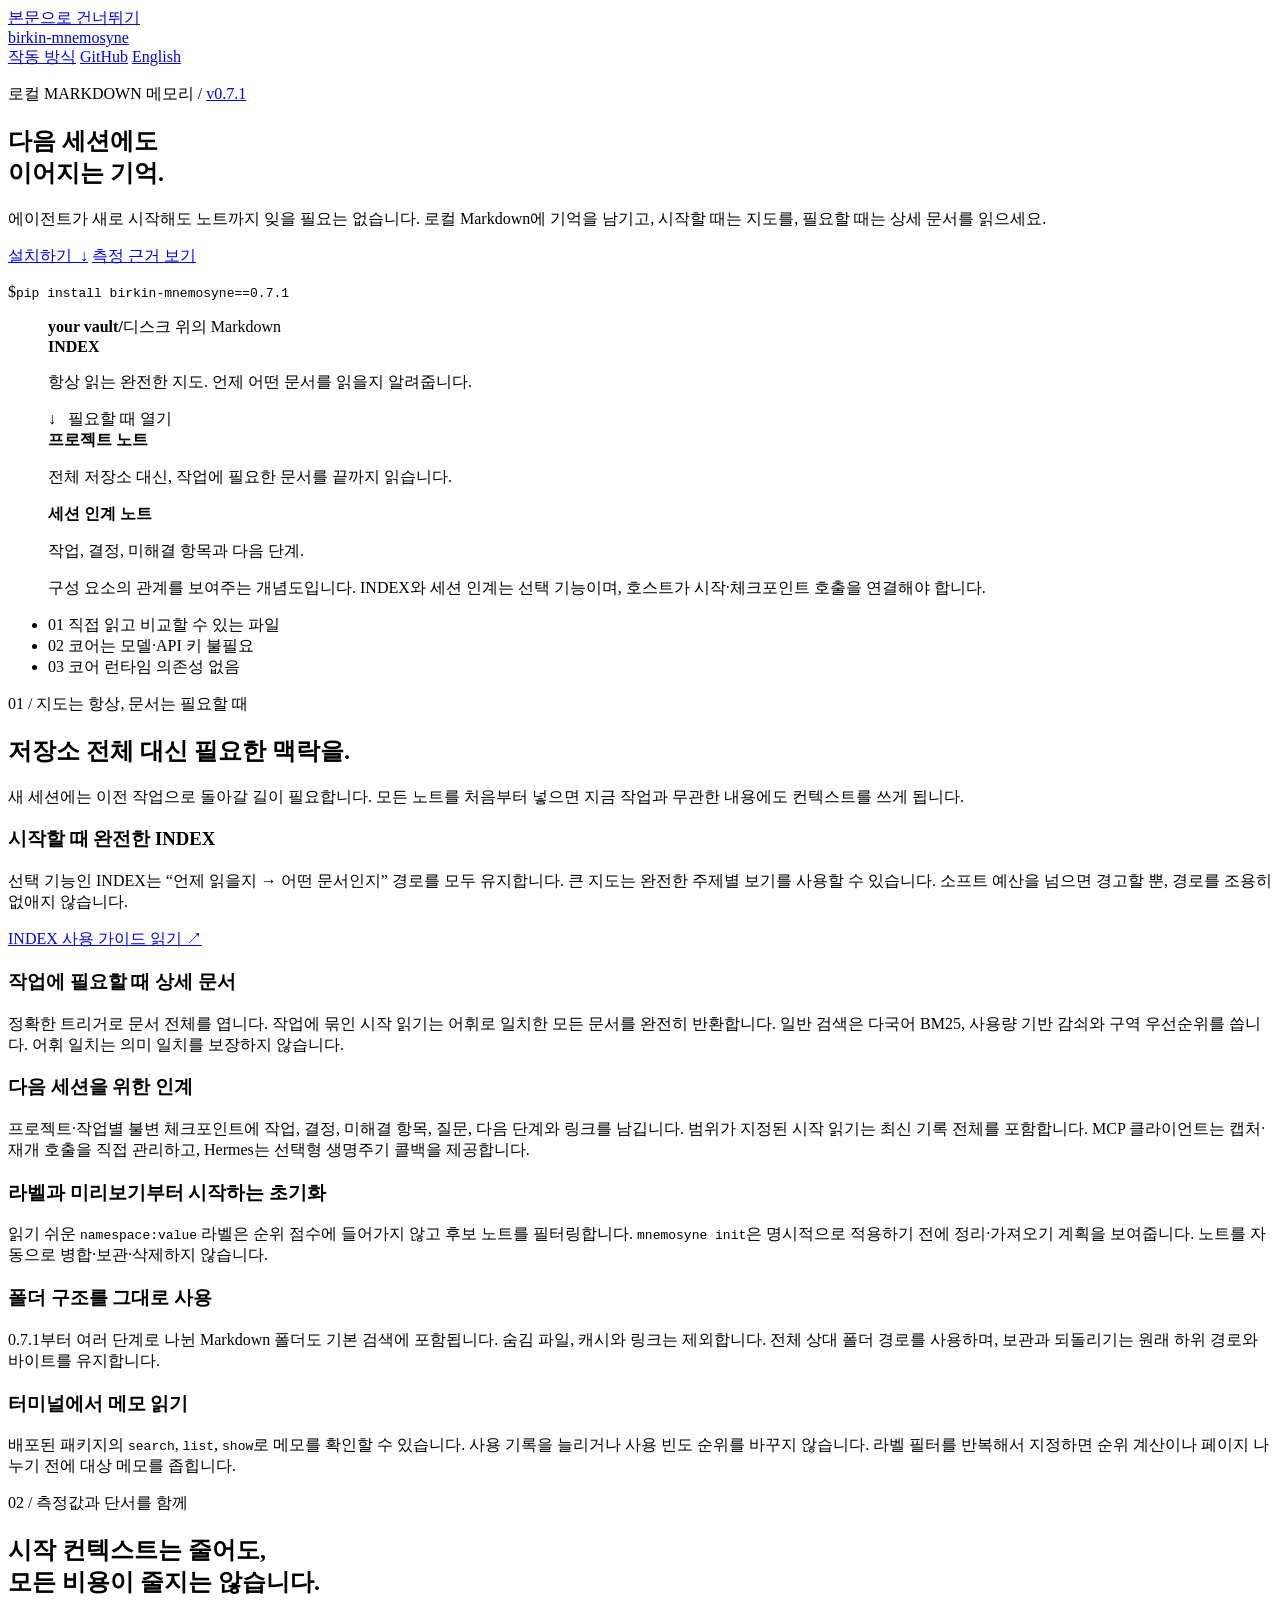
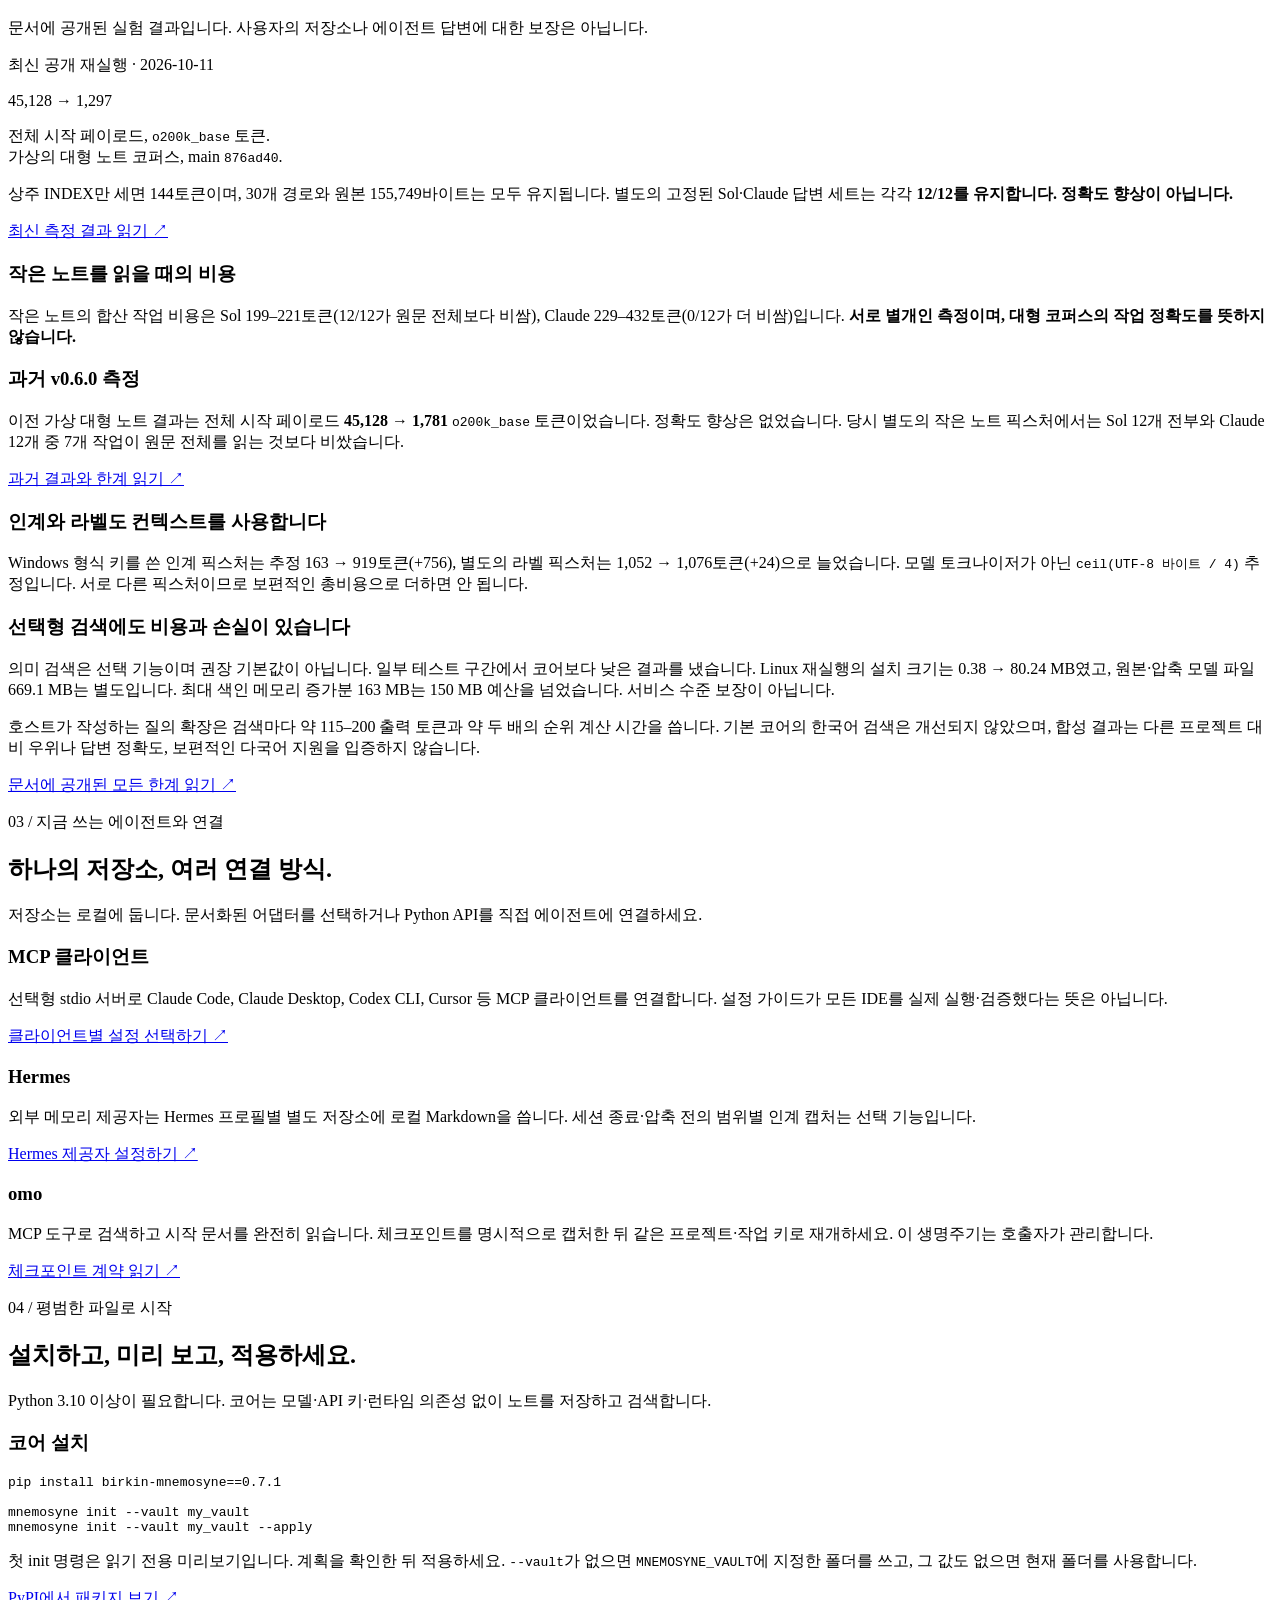
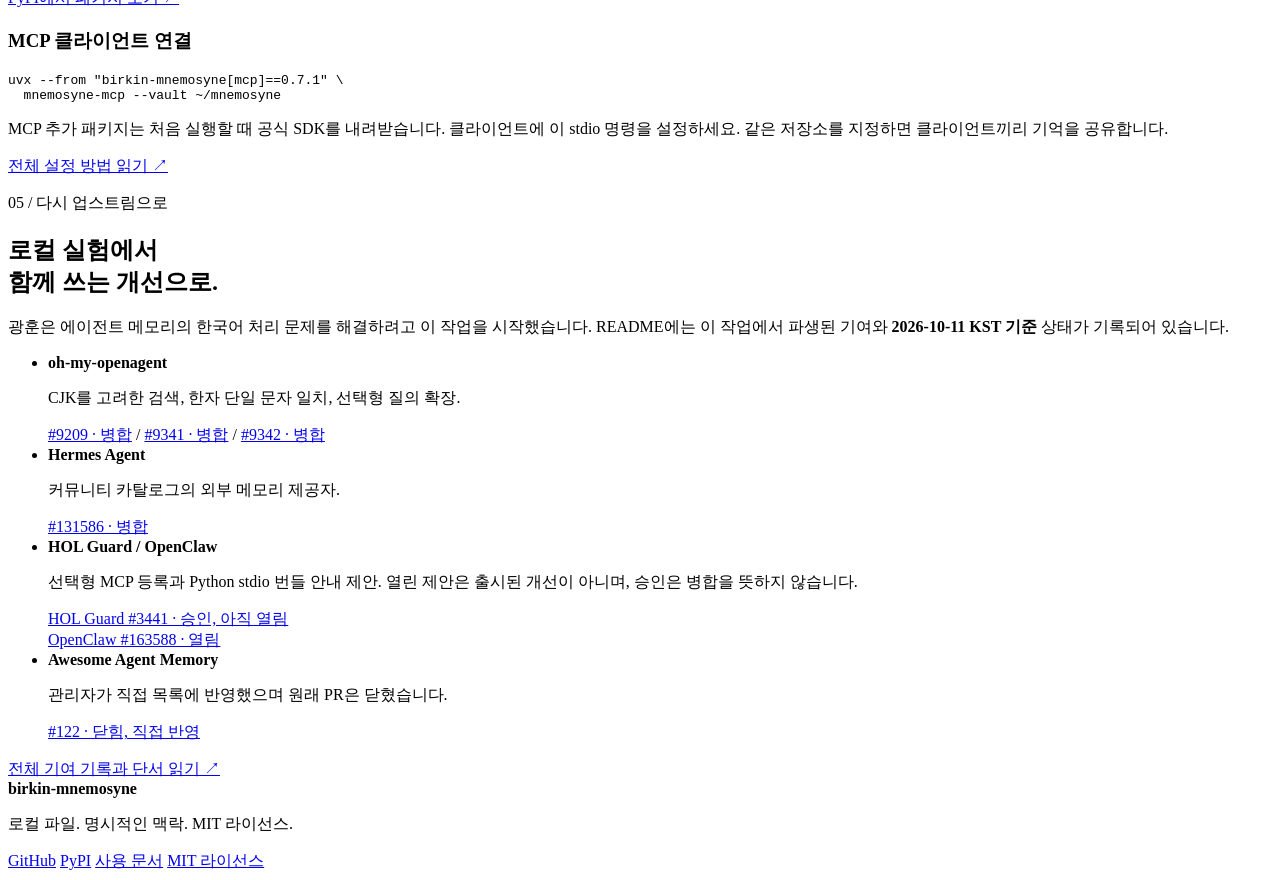
==== site/ko/index.html @ e01a9c55 "chore: release 0.7.1" ====
<!doctype html>
<html lang="ko">
<head>
  <meta charset="utf-8">
  <meta name="viewport" content="width=device-width, initial-scale=1">
  <meta name="description" content="AI 에이전트를 위한 로컬 Markdown 메모리. 시작할 때는 완전한 INDEX를 읽고, 필요할 때 상세 문서를 열어 세션 사이의 작업을 이어갑니다. 코어는 API 키가 필요 없습니다.">
  <meta name="color-scheme" content="light dark">
  <meta property="og:type" content="website">
  <meta property="og:title" content="birkin-mnemosyne — 다음 세션에도 이어지는 기억">
  <meta property="og:description" content="로컬 Markdown, 항상 읽는 INDEX, 필요할 때 여는 상세 문서. 측정 결과와 한계를 함께 확인하세요.">
  <meta property="og:url" content="https://birkin-mnemosyne.vercel.app/ko/">
  <meta property="og:locale" content="ko_KR">
  <meta property="og:locale:alternate" content="en_US">
  <meta name="twitter:card" content="summary">
  <link rel="canonical" href="https://birkin-mnemosyne.vercel.app/ko/">
  <link rel="alternate" hreflang="en" href="https://birkin-mnemosyne.vercel.app/">
  <link rel="alternate" hreflang="ko" href="https://birkin-mnemosyne.vercel.app/ko/">
  <link rel="alternate" hreflang="x-default" href="https://birkin-mnemosyne.vercel.app/">
  <link rel="icon" href="data:,">
  <link rel="stylesheet" href="/styles.css">
  <title>birkin-mnemosyne — AI 에이전트를 위한 로컬 Markdown 메모리</title>
</head>
<body>
  <a class="skip-link" href="#main">본문으로 건너뛰기</a>
  <header class="site-header">
    <nav class="container nav" aria-label="주요 메뉴">
      <a class="wordmark" href="/ko/" aria-label="birkin-mnemosyne 홈">birkin-mnemosyne</a>
      <div class="nav-links">
        <a href="#how-it-works">작동 방식</a>
        <a href="https://github.com/ashmoonori-afk/birkin-mnemosyne">GitHub</a>
        <a href="/" lang="en" hreflang="en" aria-label="Read in English">English</a>
      </div>
    </nav>
  </header>
  <main id="main">
    <section class="container hero" aria-labelledby="hero-title">
      <div>
        <p class="eyebrow">로컬 MARKDOWN 메모리 / <a href="https://github.com/ashmoonori-afk/birkin-mnemosyne/releases">v0.7.1</a></p>
        <h1 id="hero-title">다음 세션에도<br>이어지는 기억.</h1>
        <p class="lead">에이전트가 새로 시작해도 노트까지 잊을 필요는 없습니다. 로컬 Markdown에 기억을 남기고, 시작할 때는 지도를, 필요할 때는 상세 문서를 읽으세요.</p>
        <div class="actions">
          <a class="button" href="#install">설치하기 <span aria-hidden="true">&nbsp;↓</span></a>
          <a class="button secondary" href="#measurements">측정 근거 보기</a>
        </div>
        <p class="hero-install"><span aria-hidden="true">$</span><code>pip install birkin-mnemosyne==0.7.1</code></p>
      </div>
      <figure class="ledger">
        <div class="ledger-top"><strong class="mono">your vault/</strong><span class="small">디스크 위의 Markdown</span></div>
        <div class="ledger-item resident">
          <strong class="mono">INDEX</strong>
          <p>항상 읽는 완전한 지도. 언제 어떤 문서를 읽을지 알려줍니다.</p>
        </div>
        <div class="ledger-connector" aria-hidden="true">↓ &nbsp; 필요할 때 열기</div>
        <div class="ledger-item detail">
          <strong>프로젝트 노트</strong>
          <p>전체 저장소 대신, 작업에 필요한 문서를 끝까지 읽습니다.</p>
        </div>
        <div class="ledger-item detail">
          <strong>세션 인계 노트</strong>
          <p>작업, 결정, 미해결 항목과 다음 단계.</p>
        </div>
        <figcaption>구성 요소의 관계를 보여주는 개념도입니다. INDEX와 세션 인계는 선택 기능이며, 호스트가 시작·체크포인트 호출을 연결해야 합니다.</figcaption>
      </figure>
    </section>
    <div class="principles">
      <ul class="container principle-list">
        <li><span>01</span> 직접 읽고 비교할 수 있는 파일</li>
        <li><span>02</span> 코어는 모델·API 키 불필요</li>
        <li><span>03</span> 코어 런타임 의존성 없음</li>
      </ul>
    </div>

    <section class="container section" id="how-it-works">
      <div class="section-heading">
        <p class="eyebrow">01 / 지도는 항상, 문서는 필요할 때</p>
        <h2>저장소 전체 대신 필요한 맥락을.</h2>
        <p>새 세션에는 이전 작업으로 돌아갈 길이 필요합니다. 모든 노트를 처음부터 넣으면 지금 작업과 무관한 내용에도 컨텍스트를 쓰게 됩니다.</p>
      </div>
      <div class="workflow">
        <article class="feature">
          <h3>시작할 때 완전한 INDEX</h3>
          <p>선택 기능인 INDEX는 “언제 읽을지 → 어떤 문서인지” 경로를 모두 유지합니다. 큰 지도는 완전한 주제별 보기를 사용할 수 있습니다. 소프트 예산을 넘으면 경고할 뿐, 경로를 조용히 없애지 않습니다.</p>
          <a class="text-link" href="https://github.com/ashmoonori-afk/birkin-mnemosyne/blob/main/docs/memory-index-guide.md">INDEX 사용 가이드 읽기 ↗</a>
        </article>
        <article class="feature">
          <h3>작업에 필요할 때 상세 문서</h3>
          <p>정확한 트리거로 문서 전체를 엽니다. 작업에 묶인 시작 읽기는 어휘로 일치한 모든 문서를 완전히 반환합니다. 일반 검색은 다국어 BM25, 사용량 기반 감쇠와 구역 우선순위를 씁니다. 어휘 일치는 의미 일치를 보장하지 않습니다.</p>
        </article>
        <article class="feature">
          <h3>다음 세션을 위한 인계</h3>
          <p>프로젝트·작업별 불변 체크포인트에 작업, 결정, 미해결 항목, 질문, 다음 단계와 링크를 남깁니다. 범위가 지정된 시작 읽기는 최신 기록 전체를 포함합니다. MCP 클라이언트는 캡처·재개 호출을 직접 관리하고, Hermes는 선택형 생명주기 콜백을 제공합니다.</p>
        </article>
        <article class="feature">
          <h3>라벨과 미리보기부터 시작하는 초기화</h3>
          <p>읽기 쉬운 <code>namespace:value</code> 라벨은 순위 점수에 들어가지 않고 후보 노트를 필터링합니다. <code>mnemosyne init</code>은 명시적으로 적용하기 전에 정리·가져오기 계획을 보여줍니다. 노트를 자동으로 병합·보관·삭제하지 않습니다.</p>
        </article>
        <article class="feature">
          <h3>폴더 구조를 그대로 사용</h3>
          <p>0.7.1부터 여러 단계로 나뉜 Markdown 폴더도 기본 검색에 포함됩니다. 숨김 파일, 캐시와 링크는 제외합니다. 전체 상대 폴더 경로를 사용하며, 보관과 되돌리기는 원래 하위 경로와 바이트를 유지합니다.</p>
        </article>
        <article class="feature">
          <h3>터미널에서 메모 읽기</h3>
          <p>배포된 패키지의 <code>search</code>, <code>list</code>, <code>show</code>로 메모를 확인할 수 있습니다. 사용 기록을 늘리거나 사용 빈도 순위를 바꾸지 않습니다. 라벨 필터를 반복해서 지정하면 순위 계산이나 페이지 나누기 전에 대상 메모를 좁힙니다.</p>
        </article>
      </div>
    </section>

    <section class="band" id="measurements">
      <div class="container section">
        <div class="section-heading">
          <p class="eyebrow">02 / 측정값과 단서를 함께</p>
          <h2>시작 컨텍스트는 줄어도,<br>모든 비용이 줄지는 않습니다.</h2>
          <p>문서에 공개된 실험 결과입니다. 사용자의 저장소나 에이전트 답변에 대한 보장은 아닙니다.</p>
        </div>
        <div class="measure">
          <div>
            <p class="eyebrow">최신 공개 재실행 · 2026-10-11</p>
            <p class="numbers"><span class="before">45,128</span> → 1,297</p>
            <p class="measure-caption">전체 시작 페이로드, <code>o200k_base</code> 토큰.<br>가상의 대형 노트 코퍼스, main <code>876ad40</code>.</p>
            <p class="caveat">상주 INDEX만 세면 144토큰이며, 30개 경로와 원본 155,749바이트는 모두 유지됩니다. 별도의 고정된 Sol·Claude 답변 세트는 각각 <strong>12/12를 유지합니다. 정확도 향상이 아닙니다.</strong></p>
            <a class="text-link" href="https://github.com/ashmoonori-afk/birkin-mnemosyne/blob/main/docs/memory-index-results.md#latest-public-main-replay-2026-10-11">최신 측정 결과 읽기 ↗</a>
          </div>
          <div>
            <h3>작은 노트를 읽을 때의 비용</h3>
            <p class="measure-caption">작은 노트의 합산 작업 비용은 Sol <span class="nowrap">199–221토큰</span>(12/12가 원문 전체보다 비쌈), Claude <span class="nowrap">229–432토큰</span>(0/12가 더 비쌈)입니다. <strong>서로 별개인 측정이며, 대형 코퍼스의 작업 정확도를 뜻하지 않습니다.</strong></p>
            <div class="measure-note">
              <h3>과거 v0.6.0 측정</h3>
              <p>이전 가상 대형 노트 결과는 전체 시작 페이로드 <strong>45,128 → 1,781</strong> <code>o200k_base</code> 토큰이었습니다. 정확도 향상은 없었습니다. 당시 별도의 작은 노트 픽스처에서는 Sol 12개 전부와 Claude 12개 중 7개 작업이 원문 전체를 읽는 것보다 비쌌습니다.</p>
              <a class="text-link" href="https://github.com/ashmoonori-afk/birkin-mnemosyne/blob/main/docs/memory-index-results.md#historical-original-splitindex-measurement-v060">과거 결과와 한계 읽기 ↗</a>
            </div>
          </div>
        </div>
        <div class="costs">
          <article>
            <h3>인계와 라벨도 컨텍스트를 사용합니다</h3>
            <p>Windows 형식 키를 쓴 인계 픽스처는 추정 163 → 919토큰(+756), 별도의 라벨 픽스처는 1,052 → 1,076토큰(+24)으로 늘었습니다. 모델 토크나이저가 아닌 <code>ceil(UTF-8 바이트 / 4)</code> 추정입니다. 서로 다른 픽스처이므로 보편적인 총비용으로 더하면 안 됩니다.</p>
          </article>
          <article>
            <h3>선택형 검색에도 비용과 손실이 있습니다</h3>
            <p>의미 검색은 선택 기능이며 권장 기본값이 아닙니다. 일부 테스트 구간에서 코어보다 낮은 결과를 냈습니다. Linux 재실행의 설치 크기는 <span class="nowrap">0.38 → 80.24 MB</span>였고, 원본·압축 모델 파일 <span class="nowrap">669.1 MB</span>는 별도입니다. 최대 색인 메모리 증가분 <span class="nowrap">163 MB</span>는 <span class="nowrap">150 MB</span> 예산을 넘었습니다. 서비스 수준 보장이 아닙니다.</p>
          </article>
        </div>
        <p class="measure-note muted">호스트가 작성하는 질의 확장은 검색마다 약 115–200 출력 토큰과 약 두 배의 순위 계산 시간을 씁니다. 기본 코어의 한국어 검색은 개선되지 않았으며, 합성 결과는 다른 프로젝트 대비 우위나 답변 정확도, 보편적인 다국어 지원을 입증하지 않습니다.</p>
        <a class="text-link" href="https://github.com/ashmoonori-afk/birkin-mnemosyne/blob/main/README.ko.md">문서에 공개된 모든 한계 읽기 ↗</a>
      </div>
    </section>

    <section class="container section" id="integrations">
      <div class="section-heading">
        <p class="eyebrow">03 / 지금 쓰는 에이전트와 연결</p>
        <h2>하나의 저장소, 여러 연결 방식.</h2>
        <p>저장소는 로컬에 둡니다. 문서화된 어댑터를 선택하거나 Python API를 직접 에이전트에 연결하세요.</p>
      </div>
      <div class="integrations">
        <article class="reference">
          <h3>MCP 클라이언트</h3>
          <p>선택형 stdio 서버로 Claude Code, Claude Desktop, Codex CLI, Cursor 등 MCP 클라이언트를 연결합니다. 설정 가이드가 모든 IDE를 실제 실행·검증했다는 뜻은 아닙니다.</p>
          <a class="text-link" href="https://github.com/ashmoonori-afk/birkin-mnemosyne/blob/main/docs/ide-compatibility.md">클라이언트별 설정 선택하기 ↗</a>
        </article>
        <article class="reference">
          <h3>Hermes</h3>
          <p>외부 메모리 제공자는 Hermes 프로필별 별도 저장소에 로컬 Markdown을 씁니다. 세션 종료·압축 전의 범위별 인계 캡처는 선택 기능입니다.</p>
          <a class="text-link" href="https://github.com/ashmoonori-afk/birkin-mnemosyne/blob/main/integrations/hermes/README.md">Hermes 제공자 설정하기 ↗</a>
        </article>
        <article class="reference">
          <h3>omo</h3>
          <p>MCP 도구로 검색하고 시작 문서를 완전히 읽습니다. 체크포인트를 명시적으로 캡처한 뒤 같은 프로젝트·작업 키로 재개하세요. 이 생명주기는 호출자가 관리합니다.</p>
          <a class="text-link" href="https://github.com/ashmoonori-afk/birkin-mnemosyne/blob/main/README.md#scoped-session-handoffs-070">체크포인트 계약 읽기 ↗</a>
        </article>
      </div>
    </section>

    <section class="container section" id="install">
      <div class="section-heading">
        <p class="eyebrow">04 / 평범한 파일로 시작</p>
        <h2>설치하고, 미리 보고, 적용하세요.</h2>
        <p>Python 3.10 이상이 필요합니다. 코어는 모델·API 키·런타임 의존성 없이 노트를 저장하고 검색합니다.</p>
      </div>
      <div class="install-grid">
        <article>
          <h3>코어 설치</h3>
          <pre><code>pip install <span class="code-token">birkin-mnemosyne==0.7.1</span>

mnemosyne init <span class="code-token">--vault</span> my_vault
mnemosyne init <span class="code-token">--vault</span> my_vault <span class="code-token">--apply</span></code></pre>
          <p>첫 init 명령은 읽기 전용 미리보기입니다. 계획을 확인한 뒤 적용하세요. <code>--vault</code>가 없으면 <code>MNEMOSYNE_VAULT</code>에 지정한 폴더를 쓰고, 그 값도 없으면 현재 폴더를 사용합니다.</p>
          <a class="text-link" href="https://pypi.org/project/birkin-mnemosyne/">PyPI에서 패키지 보기 ↗</a>
        </article>
        <article>
          <h3>MCP 클라이언트 연결</h3>
          <pre><code>uvx <span class="code-token">--from</span> <span class="code-token">"birkin-mnemosyne[mcp]==0.7.1"</span> \
  <span class="code-token">mnemosyne-mcp</span> <span class="code-token">--vault</span> ~/mnemosyne</code></pre>
          <p>MCP 추가 패키지는 처음 실행할 때 공식 SDK를 내려받습니다. 클라이언트에 이 stdio 명령을 설정하세요. 같은 저장소를 지정하면 클라이언트끼리 기억을 공유합니다.</p>
          <a class="text-link" href="https://github.com/ashmoonori-afk/birkin-mnemosyne/blob/main/README.md#mcp-server-claude-code-claude-desktop-codex-cli-cursor">전체 설정 방법 읽기 ↗</a>
        </article>
      </div>
    </section>

    <section class="container section" id="upstream">
      <div class="section-heading">
        <p class="eyebrow">05 / 다시 업스트림으로</p>
        <h2>로컬 실험에서<br>함께 쓰는 개선으로.</h2>
        <p>광훈은 에이전트 메모리의 한국어 처리 문제를 해결하려고 이 작업을 시작했습니다. README에는 이 작업에서 파생된 기여와 <strong>2026-10-11 KST 기준</strong> 상태가 기록되어 있습니다.</p>
      </div>
      <ul class="contributions">
        <li><strong>oh-my-openagent</strong><div><p>CJK를 고려한 검색, 한자 단일 문자 일치, 선택형 질의 확장.</p><a href="https://github.com/code-yeongyu/oh-my-openagent/pull/9209">#9209 · 병합</a> / <a href="https://github.com/code-yeongyu/oh-my-openagent/pull/9341">#9341 · 병합</a> / <a href="https://github.com/code-yeongyu/oh-my-openagent/pull/9342">#9342 · 병합</a></div></li>
        <li><strong>Hermes Agent</strong><div><p>커뮤니티 카탈로그의 외부 메모리 제공자.</p><a href="https://github.com/NousResearch/hermes-agent/pull/131586">#131586 · 병합</a></div></li>
        <li><strong>HOL Guard / OpenClaw</strong><div><p>선택형 MCP 등록과 Python stdio 번들 안내 제안. 열린 제안은 출시된 개선이 아니며, 승인은 병합을 뜻하지 않습니다.</p><a href="https://github.com/hashgraph-online/hol-guard/pull/3441">HOL Guard #3441 · 승인, 아직 열림</a><br><a href="https://github.com/openclaw/openclaw/pull/163588">OpenClaw #163588 · 열림</a></div></li>
        <li><strong>Awesome Agent Memory</strong><div><p>관리자가 직접 목록에 반영했으며 원래 PR은 닫혔습니다.</p><a href="https://github.com/TeleAI-UAGI/Awesome-Agent-Memory/pull/122">#122 · 닫힘, 직접 반영</a></div></li>
      </ul>
      <a class="text-link" href="https://github.com/ashmoonori-afk/birkin-mnemosyne/blob/main/README.md#upstream-contributions">전체 기여 기록과 단서 읽기 ↗</a>
    </section>
  </main>
  <footer class="footer">
    <div class="container footer-inner">
      <div><strong class="wordmark">birkin-mnemosyne</strong><p class="small muted">로컬 파일. 명시적인 맥락. MIT 라이선스.</p></div>
      <nav class="footer-links" aria-label="프로젝트 링크">
        <a href="https://github.com/ashmoonori-afk/birkin-mnemosyne">GitHub</a>
        <a href="https://pypi.org/project/birkin-mnemosyne/">PyPI</a>
        <a href="https://github.com/ashmoonori-afk/birkin-mnemosyne/blob/main/README.ko.md">사용 문서</a>
        <a href="https://github.com/ashmoonori-afk/birkin-mnemosyne/blob/main/LICENSE">MIT 라이선스</a>
      </nav>
    </div>
  </footer>
</body>
</html>
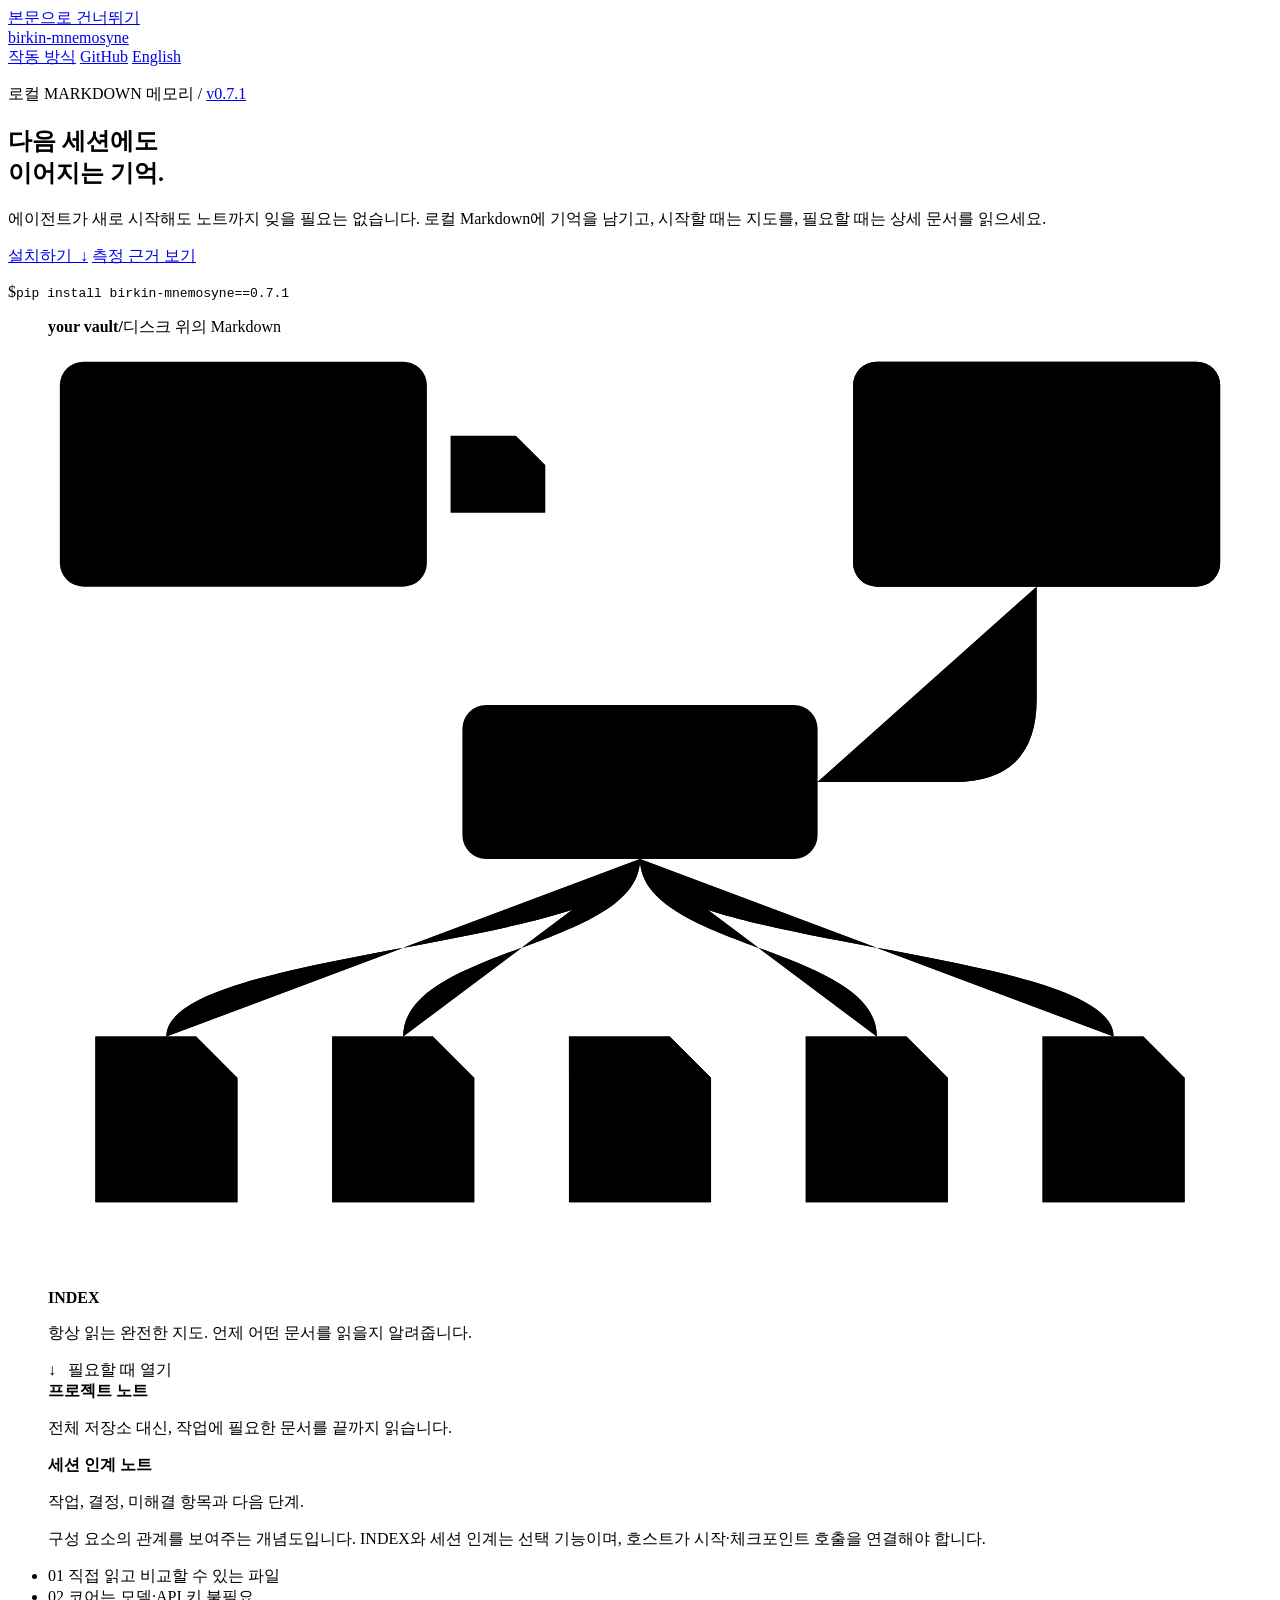
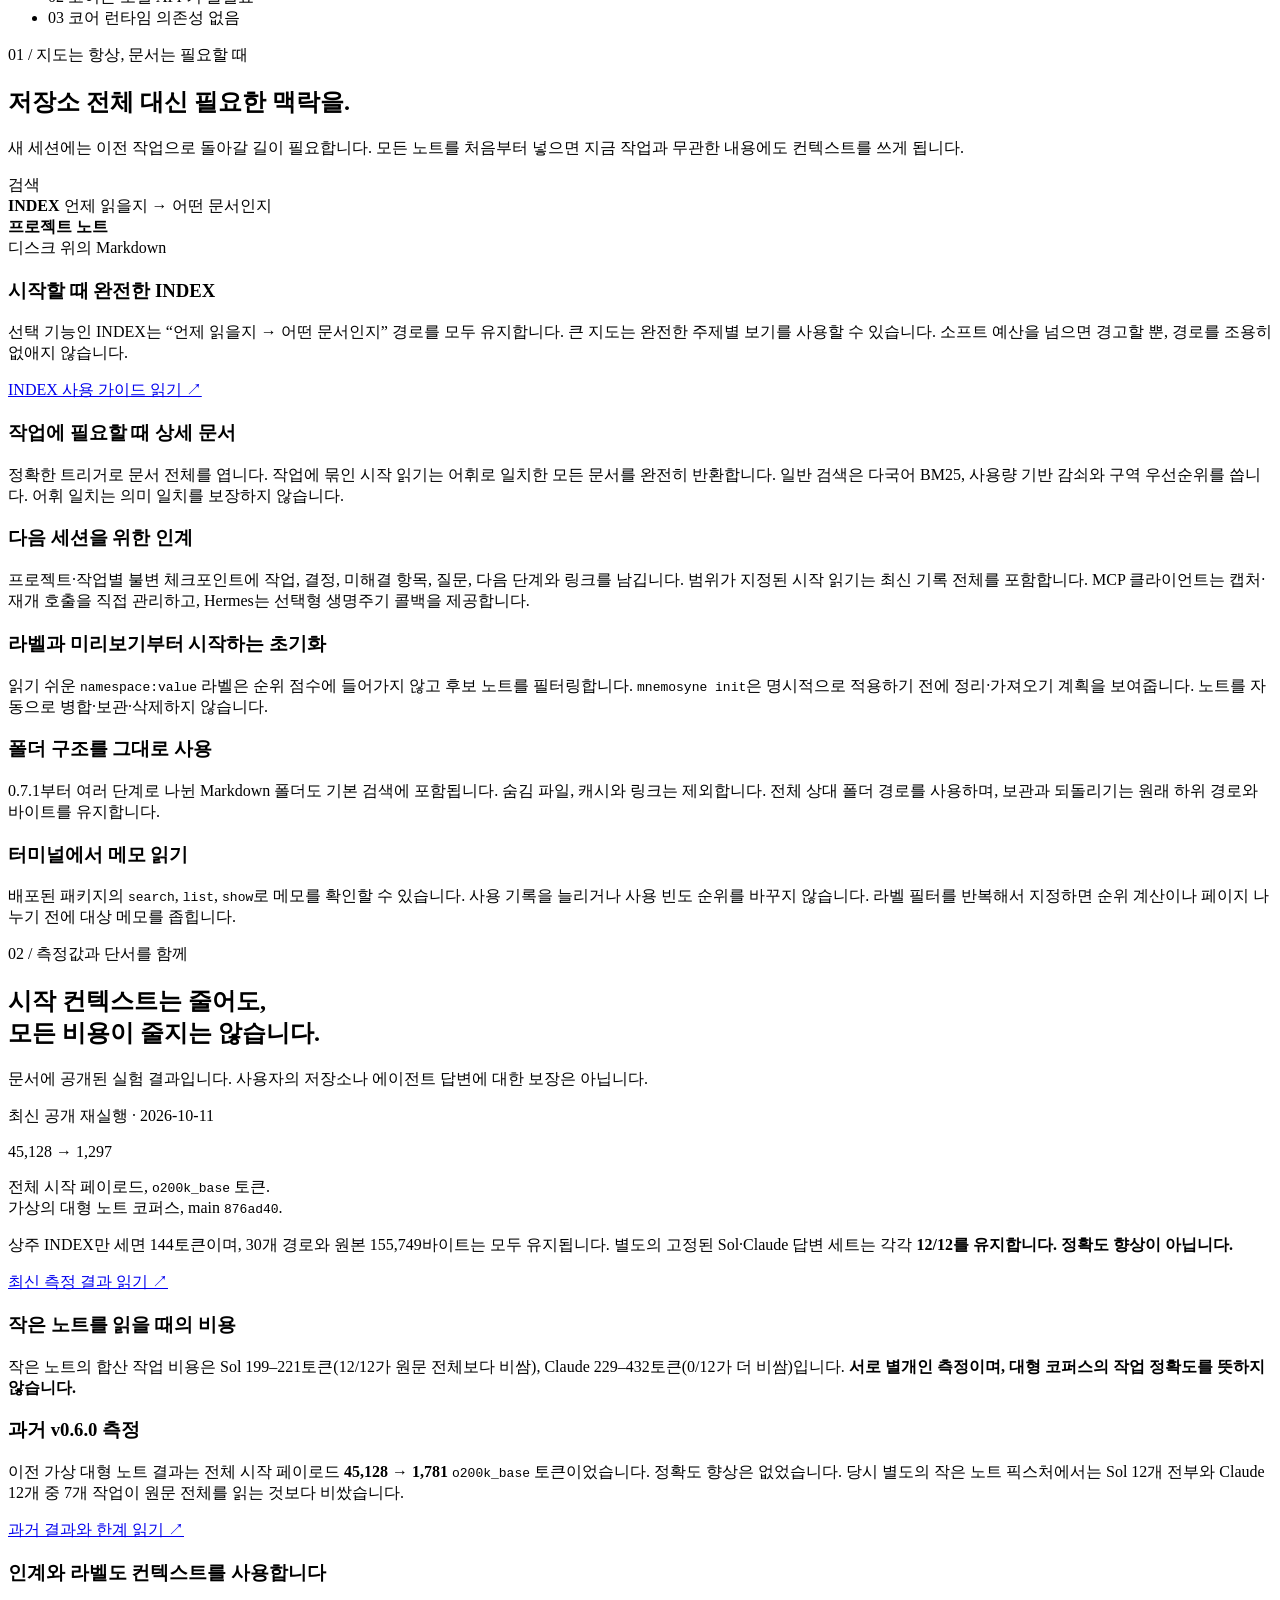
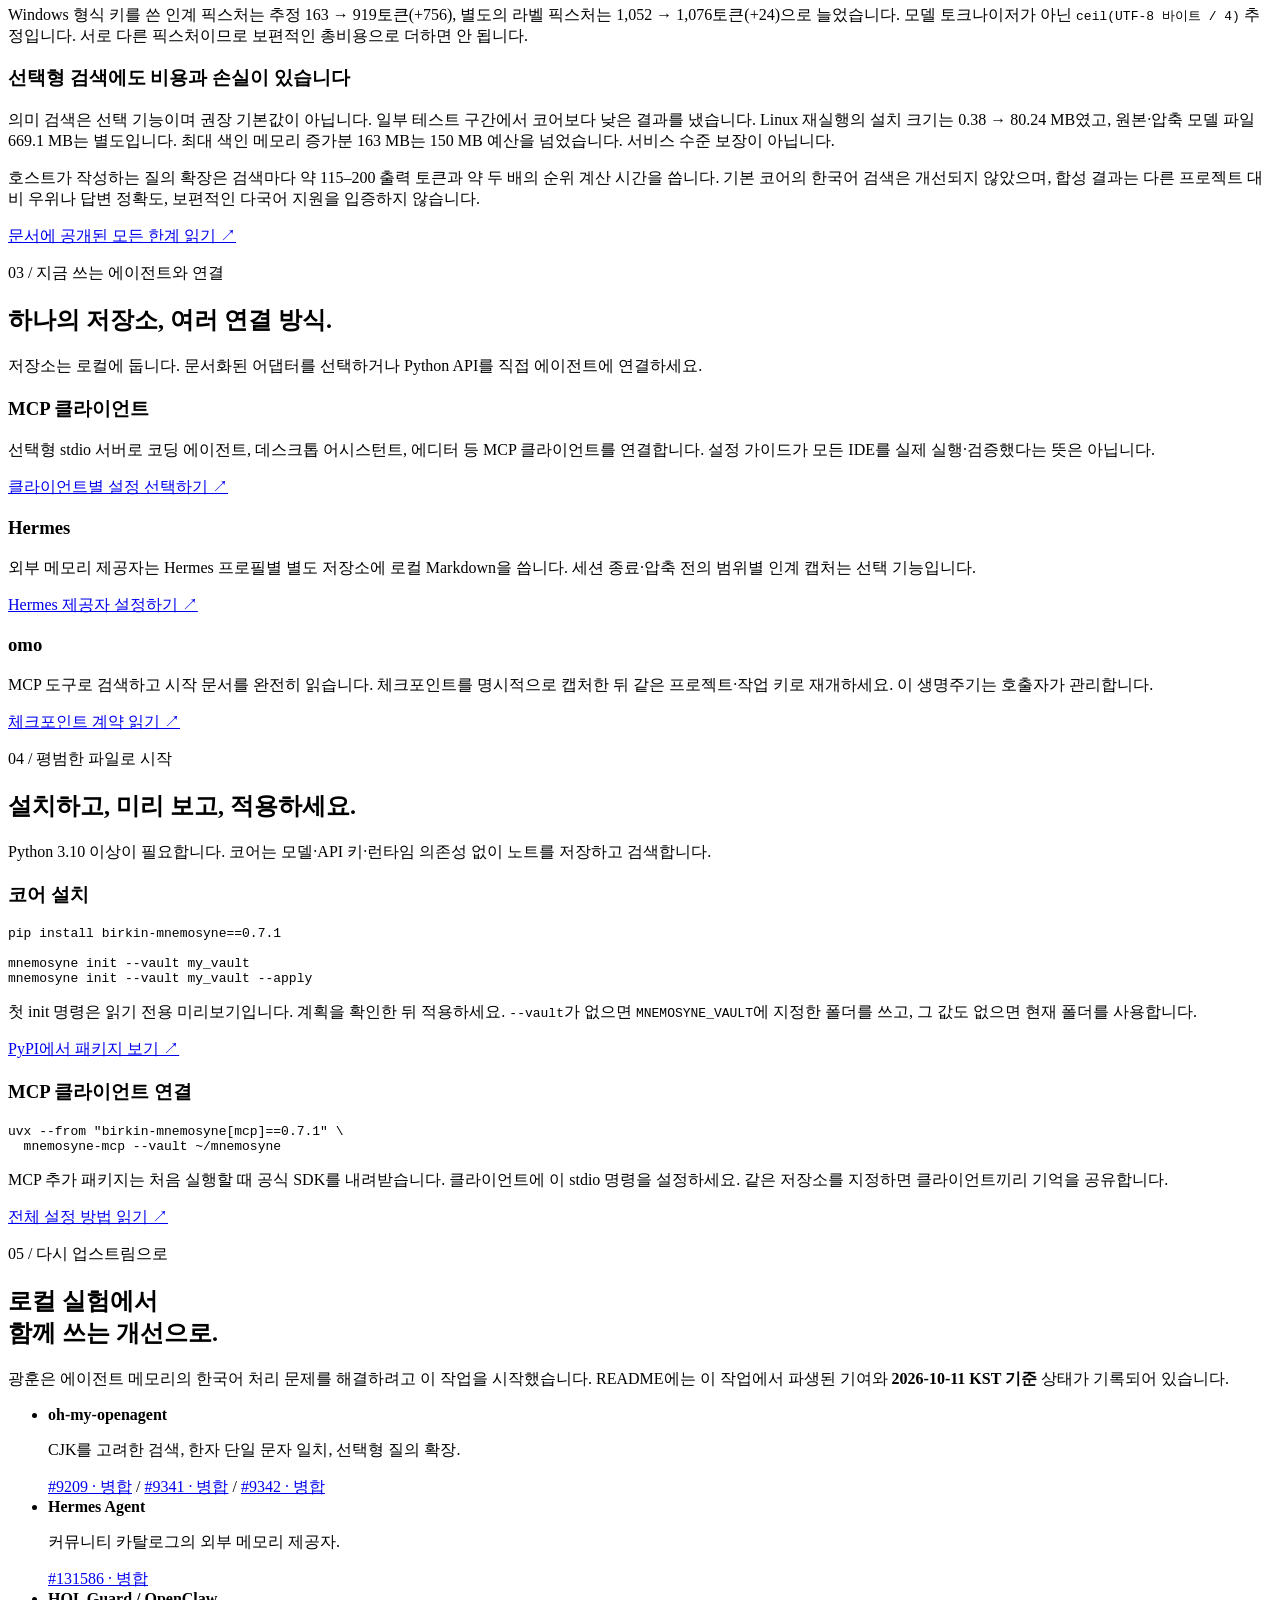
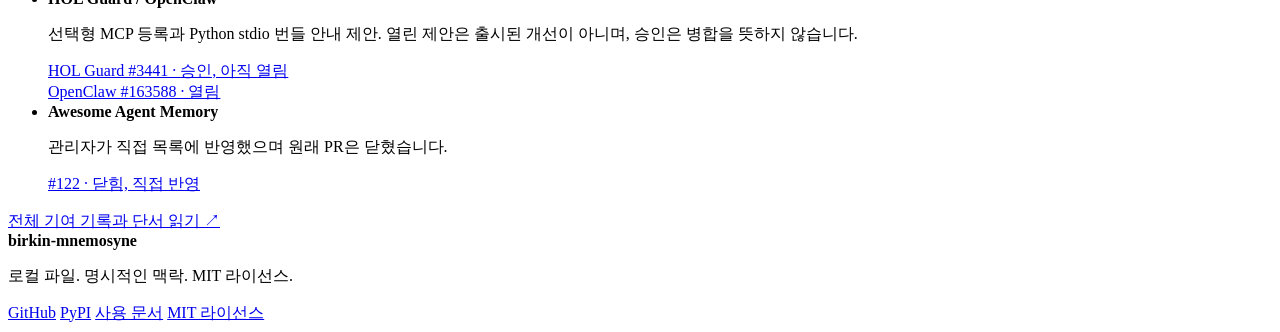
==== commit 22074dc9: "feat(site): redesign landing with BurnGuard motion graphics" ====
--- a/site/ko/index.html
+++ b/site/ko/index.html
@@ -18,13 +18,14 @@
   <link rel="alternate" hreflang="x-default" href="https://birkin-mnemosyne.vercel.app/">
   <link rel="icon" href="data:,">
   <link rel="stylesheet" href="/styles.css">
+  <script src="/motion.js" defer></script>
   <title>birkin-mnemosyne — AI 에이전트를 위한 로컬 Markdown 메모리</title>
 </head>
 <body>
   <a class="skip-link" href="#main">본문으로 건너뛰기</a>
   <header class="site-header">
     <nav class="container nav" aria-label="주요 메뉴">
-      <a class="wordmark" href="/ko/" aria-label="birkin-mnemosyne 홈">birkin-mnemosyne</a>
+      <a class="wordmark" href="/ko/" aria-label="birkin-mnemosyne 홈" aria-current="page">birkin-mnemosyne</a>
       <div class="nav-links">
         <a href="#how-it-works">작동 방식</a>
         <a href="https://github.com/ashmoonori-afk/birkin-mnemosyne">GitHub</a>
@@ -34,7 +35,7 @@
   </header>
   <main id="main">
     <section class="container hero" aria-labelledby="hero-title">
-      <div>
+      <div class="hero-copy">
         <p class="eyebrow">로컬 MARKDOWN 메모리 / <a href="https://github.com/ashmoonori-afk/birkin-mnemosyne/releases">v0.7.1</a></p>
         <h1 id="hero-title">다음 세션에도<br>이어지는 기억.</h1>
         <p class="lead">에이전트가 새로 시작해도 노트까지 잊을 필요는 없습니다. 로컬 Markdown에 기억을 남기고, 시작할 때는 지도를, 필요할 때는 상세 문서를 읽으세요.</p>
@@ -44,8 +45,55 @@
         </div>
         <p class="hero-install"><span aria-hidden="true">$</span><code>pip install birkin-mnemosyne==0.7.1</code></p>
       </div>
-      <figure class="ledger">
+      <figure class="ledger" data-loop>
         <div class="ledger-top"><strong class="mono">your vault/</strong><span class="small">디스크 위의 Markdown</span></div>
+        <svg class="route-map" viewBox="0 0 400 320" aria-hidden="true" focusable="false">
+          <rect class="m-frame" x="4" y="8" width="124" height="76" rx="8"/>
+          <text class="m-label" x="20" y="38">capture</text>
+          <line class="m-skel" x1="20" y1="56" x2="104" y2="56"/>
+          <line class="m-skel" x1="20" y1="70" x2="76" y2="70"/>
+          <rect class="m-frame" x="272" y="8" width="124" height="76" rx="8"/>
+          <rect class="m-frame-lit m-arrive" x="272" y="8" width="124" height="76" rx="8"/>
+          <text class="m-label" x="288" y="38">resume</text>
+          <line class="m-skel" x1="288" y1="56" x2="372" y2="56"/>
+          <line class="m-skel" x1="288" y1="70" x2="344" y2="70"/>
+          <line class="m-track" x1="128" y1="46" x2="272" y2="46"/>
+          <g class="m-packet">
+            <path class="m-packet-body" d="M136 33h22l10 10v16h-32z"/>
+            <path class="m-packet-fold" d="M158 33v10h10"/>
+          </g>
+          <path class="m-route" d="M334 84V122Q334 150 306 150H260"/>
+          <path class="m-route-lit m-arrive" d="M334 84V122Q334 150 306 150H260"/>
+          <path class="m-route" d="M200 176C200 206 40 206 40 236"/>
+          <path class="m-route" d="M200 176C200 206 120 206 120 236"/>
+          <path class="m-route" d="M200 176V236"/>
+          <path class="m-route" d="M200 176C200 206 280 206 280 236"/>
+          <path class="m-route" d="M200 176C200 206 360 206 360 236"/>
+          <path class="m-route-lit m-lit" style="--i:0" d="M200 176C200 206 40 206 40 236"/>
+          <path class="m-route-lit m-lit" style="--i:1" d="M200 176C200 206 120 206 120 236"/>
+          <path class="m-route-lit m-lit" style="--i:2" d="M200 176V236"/>
+          <path class="m-route-lit m-lit" style="--i:3" d="M200 176C200 206 280 206 280 236"/>
+          <path class="m-route-lit m-lit" style="--i:4" d="M200 176C200 206 360 206 360 236"/>
+          <rect class="m-index" x="140" y="124" width="120" height="52" rx="8"/>
+          <text class="m-label m-label-index" x="200" y="157" text-anchor="middle">INDEX</text>
+          <path class="m-note" d="M16 236h34l14 14v42h-48z"/>
+          <path class="m-note-lit m-lit" style="--i:0" d="M16 236h34l14 14v42h-48z"/>
+          <path class="m-fold" d="M50 236v14h14"/>
+          <path class="m-note" d="M96 236h34l14 14v42h-48z"/>
+          <path class="m-note-lit m-lit" style="--i:1" d="M96 236h34l14 14v42h-48z"/>
+          <path class="m-fold" d="M130 236v14h14"/>
+          <path class="m-note" d="M176 236h34l14 14v42h-48z"/>
+          <path class="m-note-lit m-lit" style="--i:2" d="M176 236h34l14 14v42h-48z"/>
+          <path class="m-fold" d="M210 236v14h14"/>
+          <path class="m-note" d="M256 236h34l14 14v42h-48z"/>
+          <path class="m-note-lit m-lit" style="--i:3" d="M256 236h34l14 14v42h-48z"/>
+          <path class="m-fold" d="M290 236v14h14"/>
+          <path class="m-note" d="M336 236h34l14 14v42h-48z"/>
+          <path class="m-note-lit m-lit" style="--i:4" d="M336 236h34l14 14v42h-48z"/>
+          <path class="m-fold" d="M370 236v14h14"/>
+          <line class="m-shelf" x1="4" y1="306" x2="396" y2="306"/>
+        </svg>
+        <div class="ledger-entries">
         <div class="ledger-item resident">
           <strong class="mono">INDEX</strong>
           <p>항상 읽는 완전한 지도. 언제 어떤 문서를 읽을지 알려줍니다.</p>
@@ -58,6 +106,7 @@
         <div class="ledger-item detail">
           <strong>세션 인계 노트</strong>
           <p>작업, 결정, 미해결 항목과 다음 단계.</p>
+        </div>
         </div>
         <figcaption>구성 요소의 관계를 보여주는 개념도입니다. INDEX와 세션 인계는 선택 기능이며, 호스트가 시작·체크포인트 호출을 연결해야 합니다.</figcaption>
       </figure>
@@ -70,35 +119,73 @@
       </ul>
     </div>
 
-    <section class="container section" id="how-it-works">
-      <div class="section-heading">
+    <section class="container section section--rail" id="how-it-works">
+      <div class="section-heading" data-reveal>
         <p class="eyebrow">01 / 지도는 항상, 문서는 필요할 때</p>
         <h2>저장소 전체 대신 필요한 맥락을.</h2>
         <p>새 세션에는 이전 작업으로 돌아갈 길이 필요합니다. 모든 노트를 처음부터 넣으면 지금 작업과 무관한 내용에도 컨텍스트를 쓰게 됩니다.</p>
       </div>
+      <div class="recall" data-loop aria-hidden="true">
+        <div class="recall-flow">
+          <div class="recall-node recall-query">
+            <span class="recall-ring"></span>
+            <span class="mono">검색</span><span class="recall-caret"></span>
+          </div>
+          <span class="recall-link recall-link-1"><span></span></span>
+          <div class="recall-node recall-index">
+            <strong class="mono">INDEX</strong>
+            <span class="recall-route"></span>
+            <span class="recall-route recall-hit"><span class="recall-hit-glow"></span><span class="mono">언제 읽을지 → 어떤 문서인지</span></span>
+            <span class="recall-route"></span>
+            <span class="recall-route recall-route-short"></span>
+          </div>
+          <span class="recall-link recall-link-2"><span></span></span>
+          <div class="recall-node recall-open">
+            <strong>프로젝트 노트</strong>
+            <span class="recall-line"></span>
+            <span class="recall-line"></span>
+            <span class="recall-line recall-line-short"></span>
+            <span class="recall-line"></span>
+            <span class="recall-line"></span>
+            <span class="recall-line recall-line-short"></span>
+          </div>
+        </div>
+        <div class="recall-disk">
+          <span>디스크 위의 Markdown</span>
+          <span class="recall-files">
+            <span class="recall-file"></span>
+            <span class="recall-file"></span>
+            <span class="recall-file recall-picked"></span>
+            <span class="recall-file"></span>
+            <span class="recall-file"></span>
+            <span class="recall-file"></span>
+            <span class="recall-file"></span>
+          </span>
+        </div>
+      </div>
       <div class="workflow">
-        <article class="feature">
+        <article class="feature" data-reveal>
           <h3>시작할 때 완전한 INDEX</h3>
           <p>선택 기능인 INDEX는 “언제 읽을지 → 어떤 문서인지” 경로를 모두 유지합니다. 큰 지도는 완전한 주제별 보기를 사용할 수 있습니다. 소프트 예산을 넘으면 경고할 뿐, 경로를 조용히 없애지 않습니다.</p>
           <a class="text-link" href="https://github.com/ashmoonori-afk/birkin-mnemosyne/blob/main/docs/memory-index-guide.md">INDEX 사용 가이드 읽기 ↗</a>
         </article>
-        <article class="feature">
+        <article class="feature" data-reveal>
           <h3>작업에 필요할 때 상세 문서</h3>
           <p>정확한 트리거로 문서 전체를 엽니다. 작업에 묶인 시작 읽기는 어휘로 일치한 모든 문서를 완전히 반환합니다. 일반 검색은 다국어 BM25, 사용량 기반 감쇠와 구역 우선순위를 씁니다. 어휘 일치는 의미 일치를 보장하지 않습니다.</p>
         </article>
-        <article class="feature">
+        <article class="feature" data-reveal>
           <h3>다음 세션을 위한 인계</h3>
           <p>프로젝트·작업별 불변 체크포인트에 작업, 결정, 미해결 항목, 질문, 다음 단계와 링크를 남깁니다. 범위가 지정된 시작 읽기는 최신 기록 전체를 포함합니다. MCP 클라이언트는 캡처·재개 호출을 직접 관리하고, Hermes는 선택형 생명주기 콜백을 제공합니다.</p>
         </article>
-        <article class="feature">
+        <article class="feature" data-reveal>
           <h3>라벨과 미리보기부터 시작하는 초기화</h3>
           <p>읽기 쉬운 <code>namespace:value</code> 라벨은 순위 점수에 들어가지 않고 후보 노트를 필터링합니다. <code>mnemosyne init</code>은 명시적으로 적용하기 전에 정리·가져오기 계획을 보여줍니다. 노트를 자동으로 병합·보관·삭제하지 않습니다.</p>
         </article>
-        <article class="feature">
+        <article class="feature" data-reveal>
           <h3>폴더 구조를 그대로 사용</h3>
           <p>0.7.1부터 여러 단계로 나뉜 Markdown 폴더도 기본 검색에 포함됩니다. 숨김 파일, 캐시와 링크는 제외합니다. 전체 상대 폴더 경로를 사용하며, 보관과 되돌리기는 원래 하위 경로와 바이트를 유지합니다.</p>
         </article>
-        <article class="feature">
+        <article class="feature" data-reveal>
           <h3>터미널에서 메모 읽기</h3>
           <p>배포된 패키지의 <code>search</code>, <code>list</code>, <code>show</code>로 메모를 확인할 수 있습니다. 사용 기록을 늘리거나 사용 빈도 순위를 바꾸지 않습니다. 라벨 필터를 반복해서 지정하면 순위 계산이나 페이지 나누기 전에 대상 메모를 좁힙니다.</p>
         </article>
@@ -107,20 +194,24 @@
 
     <section class="band" id="measurements">
       <div class="container section">
-        <div class="section-heading">
+        <div class="section-heading section-heading--split" data-reveal>
           <p class="eyebrow">02 / 측정값과 단서를 함께</p>
           <h2>시작 컨텍스트는 줄어도,<br>모든 비용이 줄지는 않습니다.</h2>
           <p>문서에 공개된 실험 결과입니다. 사용자의 저장소나 에이전트 답변에 대한 보장은 아닙니다.</p>
         </div>
         <div class="measure">
-          <div>
+          <div class="measure-lead" data-reveal>
             <p class="eyebrow">최신 공개 재실행 · 2026-10-11</p>
-            <p class="numbers"><span class="before">45,128</span> → 1,297</p>
+            <p class="numbers"><span class="before">45,128</span> → <span class="after" data-count-from="45128" data-count-to="1297">1,297</span></p>
+            <div class="measure-bars" aria-hidden="true">
+              <span class="bar bar-before"></span>
+              <span class="bar bar-after" data-count-bar></span>
+            </div>
             <p class="measure-caption">전체 시작 페이로드, <code>o200k_base</code> 토큰.<br>가상의 대형 노트 코퍼스, main <code>876ad40</code>.</p>
             <p class="caveat">상주 INDEX만 세면 144토큰이며, 30개 경로와 원본 155,749바이트는 모두 유지됩니다. 별도의 고정된 Sol·Claude 답변 세트는 각각 <strong>12/12를 유지합니다. 정확도 향상이 아닙니다.</strong></p>
             <a class="text-link" href="https://github.com/ashmoonori-afk/birkin-mnemosyne/blob/main/docs/memory-index-results.md#latest-public-main-replay-2026-10-11">최신 측정 결과 읽기 ↗</a>
           </div>
-          <div>
+          <div class="measure-side" data-reveal>
             <h3>작은 노트를 읽을 때의 비용</h3>
             <p class="measure-caption">작은 노트의 합산 작업 비용은 Sol <span class="nowrap">199–221토큰</span>(12/12가 원문 전체보다 비쌈), Claude <span class="nowrap">229–432토큰</span>(0/12가 더 비쌈)입니다. <strong>서로 별개인 측정이며, 대형 코퍼스의 작업 정확도를 뜻하지 않습니다.</strong></p>
             <div class="measure-note">
@@ -131,11 +222,11 @@
           </div>
         </div>
         <div class="costs">
-          <article>
+          <article data-reveal>
             <h3>인계와 라벨도 컨텍스트를 사용합니다</h3>
             <p>Windows 형식 키를 쓴 인계 픽스처는 추정 163 → 919토큰(+756), 별도의 라벨 픽스처는 1,052 → 1,076토큰(+24)으로 늘었습니다. 모델 토크나이저가 아닌 <code>ceil(UTF-8 바이트 / 4)</code> 추정입니다. 서로 다른 픽스처이므로 보편적인 총비용으로 더하면 안 됩니다.</p>
           </article>
-          <article>
+          <article data-reveal>
             <h3>선택형 검색에도 비용과 손실이 있습니다</h3>
             <p>의미 검색은 선택 기능이며 권장 기본값이 아닙니다. 일부 테스트 구간에서 코어보다 낮은 결과를 냈습니다. Linux 재실행의 설치 크기는 <span class="nowrap">0.38 → 80.24 MB</span>였고, 원본·압축 모델 파일 <span class="nowrap">669.1 MB</span>는 별도입니다. 최대 색인 메모리 증가분 <span class="nowrap">163 MB</span>는 <span class="nowrap">150 MB</span> 예산을 넘었습니다. 서비스 수준 보장이 아닙니다.</p>
           </article>
@@ -145,24 +236,24 @@
       </div>
     </section>
 
-    <section class="container section" id="integrations">
-      <div class="section-heading">
+    <section class="container section section--cards" id="integrations">
+      <div class="section-heading" data-reveal>
         <p class="eyebrow">03 / 지금 쓰는 에이전트와 연결</p>
         <h2>하나의 저장소, 여러 연결 방식.</h2>
         <p>저장소는 로컬에 둡니다. 문서화된 어댑터를 선택하거나 Python API를 직접 에이전트에 연결하세요.</p>
       </div>
       <div class="integrations">
-        <article class="reference">
+        <article class="reference" data-reveal>
           <h3>MCP 클라이언트</h3>
-          <p>선택형 stdio 서버로 Claude Code, Claude Desktop, Codex CLI, Cursor 등 MCP 클라이언트를 연결합니다. 설정 가이드가 모든 IDE를 실제 실행·검증했다는 뜻은 아닙니다.</p>
+          <p>선택형 stdio 서버로 코딩 에이전트, 데스크톱 어시스턴트, 에디터 등 MCP 클라이언트를 연결합니다. 설정 가이드가 모든 IDE를 실제 실행·검증했다는 뜻은 아닙니다.</p>
           <a class="text-link" href="https://github.com/ashmoonori-afk/birkin-mnemosyne/blob/main/docs/ide-compatibility.md">클라이언트별 설정 선택하기 ↗</a>
         </article>
-        <article class="reference">
+        <article class="reference" data-reveal>
           <h3>Hermes</h3>
           <p>외부 메모리 제공자는 Hermes 프로필별 별도 저장소에 로컬 Markdown을 씁니다. 세션 종료·압축 전의 범위별 인계 캡처는 선택 기능입니다.</p>
           <a class="text-link" href="https://github.com/ashmoonori-afk/birkin-mnemosyne/blob/main/integrations/hermes/README.md">Hermes 제공자 설정하기 ↗</a>
         </article>
-        <article class="reference">
+        <article class="reference" data-reveal>
           <h3>omo</h3>
           <p>MCP 도구로 검색하고 시작 문서를 완전히 읽습니다. 체크포인트를 명시적으로 캡처한 뒤 같은 프로젝트·작업 키로 재개하세요. 이 생명주기는 호출자가 관리합니다.</p>
           <a class="text-link" href="https://github.com/ashmoonori-afk/birkin-mnemosyne/blob/main/README.md#scoped-session-handoffs-070">체크포인트 계약 읽기 ↗</a>
@@ -170,14 +261,14 @@
       </div>
     </section>
 
-    <section class="container section" id="install">
-      <div class="section-heading">
+    <section class="container section section--rail" id="install">
+      <div class="section-heading" data-reveal>
         <p class="eyebrow">04 / 평범한 파일로 시작</p>
         <h2>설치하고, 미리 보고, 적용하세요.</h2>
         <p>Python 3.10 이상이 필요합니다. 코어는 모델·API 키·런타임 의존성 없이 노트를 저장하고 검색합니다.</p>
       </div>
       <div class="install-grid">
-        <article>
+        <article data-reveal>
           <h3>코어 설치</h3>
           <pre><code>pip install <span class="code-token">birkin-mnemosyne==0.7.1</span>
 
@@ -186,7 +277,7 @@
           <p>첫 init 명령은 읽기 전용 미리보기입니다. 계획을 확인한 뒤 적용하세요. <code>--vault</code>가 없으면 <code>MNEMOSYNE_VAULT</code>에 지정한 폴더를 쓰고, 그 값도 없으면 현재 폴더를 사용합니다.</p>
           <a class="text-link" href="https://pypi.org/project/birkin-mnemosyne/">PyPI에서 패키지 보기 ↗</a>
         </article>
-        <article>
+        <article data-reveal>
           <h3>MCP 클라이언트 연결</h3>
           <pre><code>uvx <span class="code-token">--from</span> <span class="code-token">"birkin-mnemosyne[mcp]==0.7.1"</span> \
   <span class="code-token">mnemosyne-mcp</span> <span class="code-token">--vault</span> ~/mnemosyne</code></pre>
@@ -196,17 +287,17 @@
       </div>
     </section>
 
-    <section class="container section" id="upstream">
-      <div class="section-heading">
+    <section class="container section section--rail" id="upstream">
+      <div class="section-heading" data-reveal>
         <p class="eyebrow">05 / 다시 업스트림으로</p>
         <h2>로컬 실험에서<br>함께 쓰는 개선으로.</h2>
         <p>광훈은 에이전트 메모리의 한국어 처리 문제를 해결하려고 이 작업을 시작했습니다. README에는 이 작업에서 파생된 기여와 <strong>2026-10-11 KST 기준</strong> 상태가 기록되어 있습니다.</p>
       </div>
       <ul class="contributions">
-        <li><strong>oh-my-openagent</strong><div><p>CJK를 고려한 검색, 한자 단일 문자 일치, 선택형 질의 확장.</p><a href="https://github.com/code-yeongyu/oh-my-openagent/pull/9209">#9209 · 병합</a> / <a href="https://github.com/code-yeongyu/oh-my-openagent/pull/9341">#9341 · 병합</a> / <a href="https://github.com/code-yeongyu/oh-my-openagent/pull/9342">#9342 · 병합</a></div></li>
-        <li><strong>Hermes Agent</strong><div><p>커뮤니티 카탈로그의 외부 메모리 제공자.</p><a href="https://github.com/NousResearch/hermes-agent/pull/131586">#131586 · 병합</a></div></li>
-        <li><strong>HOL Guard / OpenClaw</strong><div><p>선택형 MCP 등록과 Python stdio 번들 안내 제안. 열린 제안은 출시된 개선이 아니며, 승인은 병합을 뜻하지 않습니다.</p><a href="https://github.com/hashgraph-online/hol-guard/pull/3441">HOL Guard #3441 · 승인, 아직 열림</a><br><a href="https://github.com/openclaw/openclaw/pull/163588">OpenClaw #163588 · 열림</a></div></li>
-        <li><strong>Awesome Agent Memory</strong><div><p>관리자가 직접 목록에 반영했으며 원래 PR은 닫혔습니다.</p><a href="https://github.com/TeleAI-UAGI/Awesome-Agent-Memory/pull/122">#122 · 닫힘, 직접 반영</a></div></li>
+        <li data-reveal><strong>oh-my-openagent</strong><div><p>CJK를 고려한 검색, 한자 단일 문자 일치, 선택형 질의 확장.</p><a href="https://github.com/code-yeongyu/oh-my-openagent/pull/9209">#9209 · 병합</a> / <a href="https://github.com/code-yeongyu/oh-my-openagent/pull/9341">#9341 · 병합</a> / <a href="https://github.com/code-yeongyu/oh-my-openagent/pull/9342">#9342 · 병합</a></div></li>
+        <li data-reveal><strong>Hermes Agent</strong><div><p>커뮤니티 카탈로그의 외부 메모리 제공자.</p><a href="https://github.com/NousResearch/hermes-agent/pull/131586">#131586 · 병합</a></div></li>
+        <li data-reveal><strong>HOL Guard / OpenClaw</strong><div><p>선택형 MCP 등록과 Python stdio 번들 안내 제안. 열린 제안은 출시된 개선이 아니며, 승인은 병합을 뜻하지 않습니다.</p><a href="https://github.com/hashgraph-online/hol-guard/pull/3441">HOL Guard #3441 · 승인, 아직 열림</a><br><a href="https://github.com/openclaw/openclaw/pull/163588">OpenClaw #163588 · 열림</a></div></li>
+        <li data-reveal><strong>Awesome Agent Memory</strong><div><p>관리자가 직접 목록에 반영했으며 원래 PR은 닫혔습니다.</p><a href="https://github.com/TeleAI-UAGI/Awesome-Agent-Memory/pull/122">#122 · 닫힘, 직접 반영</a></div></li>
       </ul>
       <a class="text-link" href="https://github.com/ashmoonori-afk/birkin-mnemosyne/blob/main/README.md#upstream-contributions">전체 기여 기록과 단서 읽기 ↗</a>
     </section>
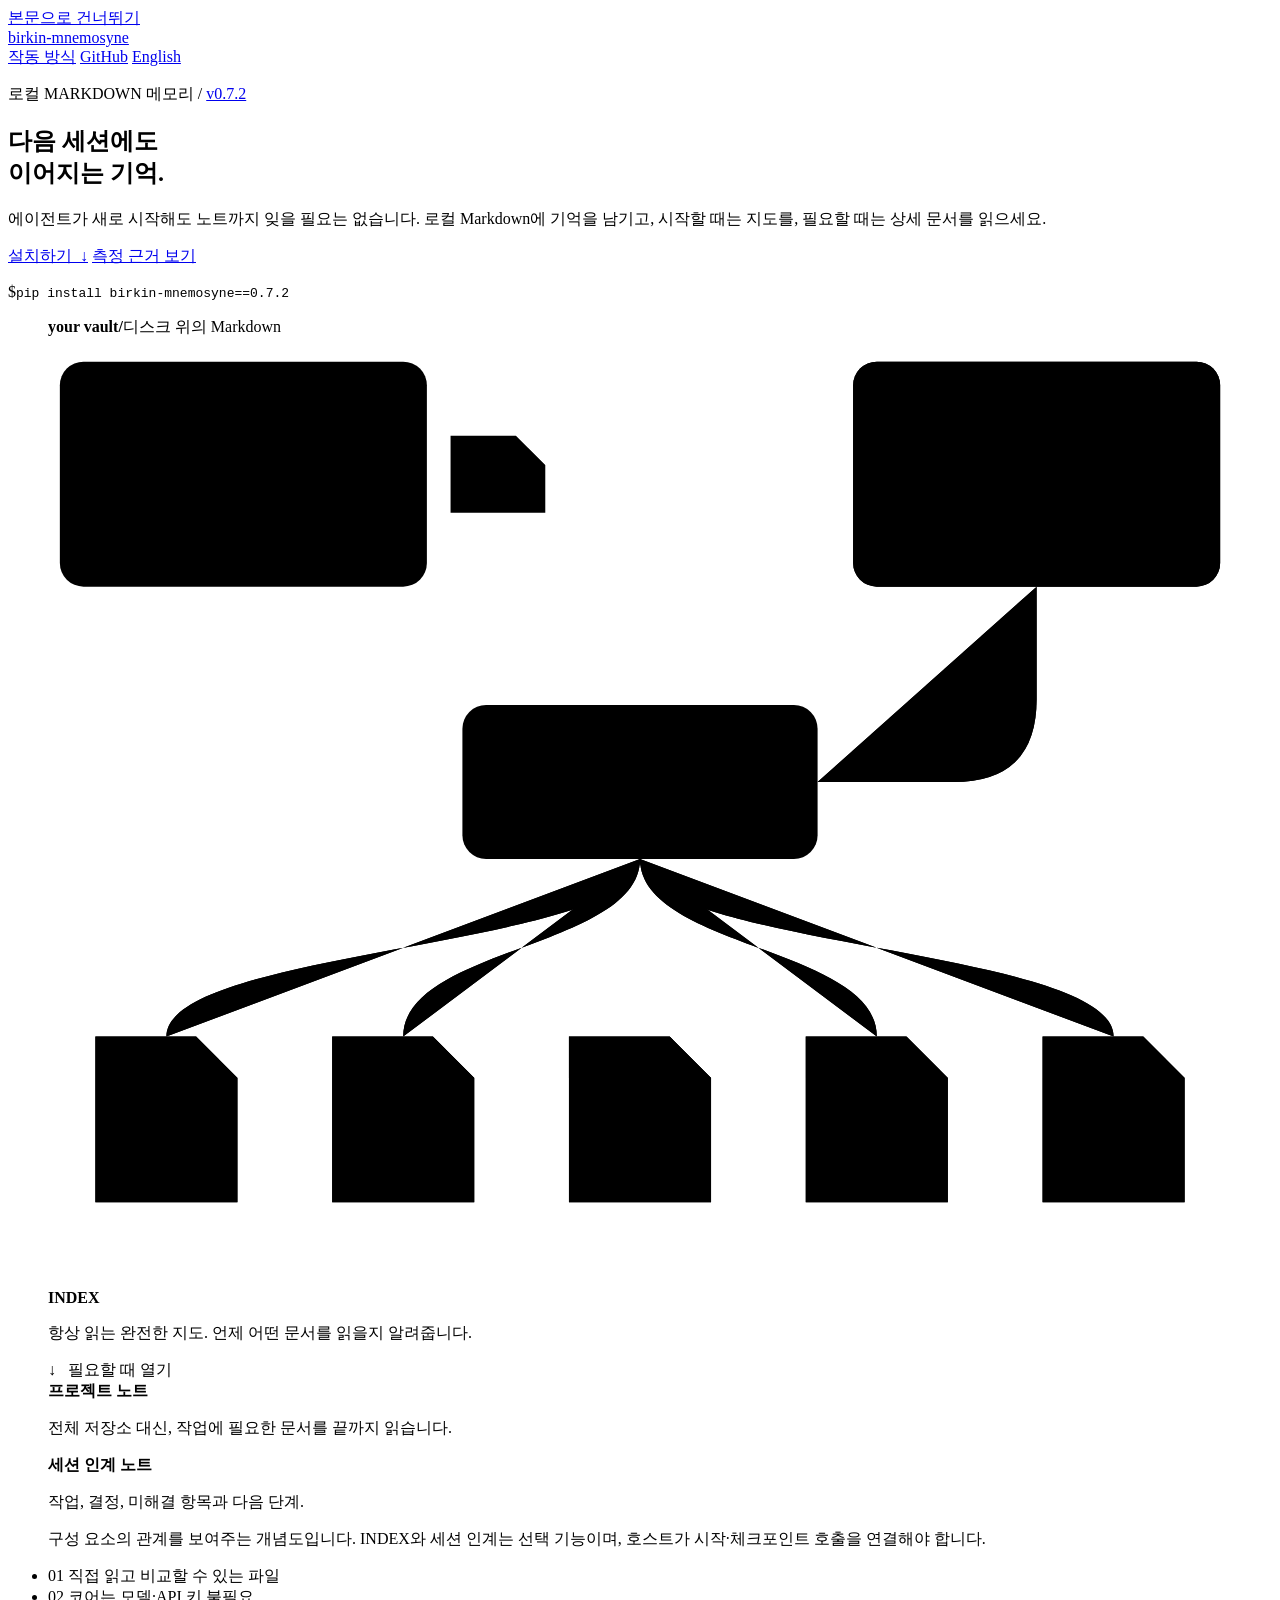
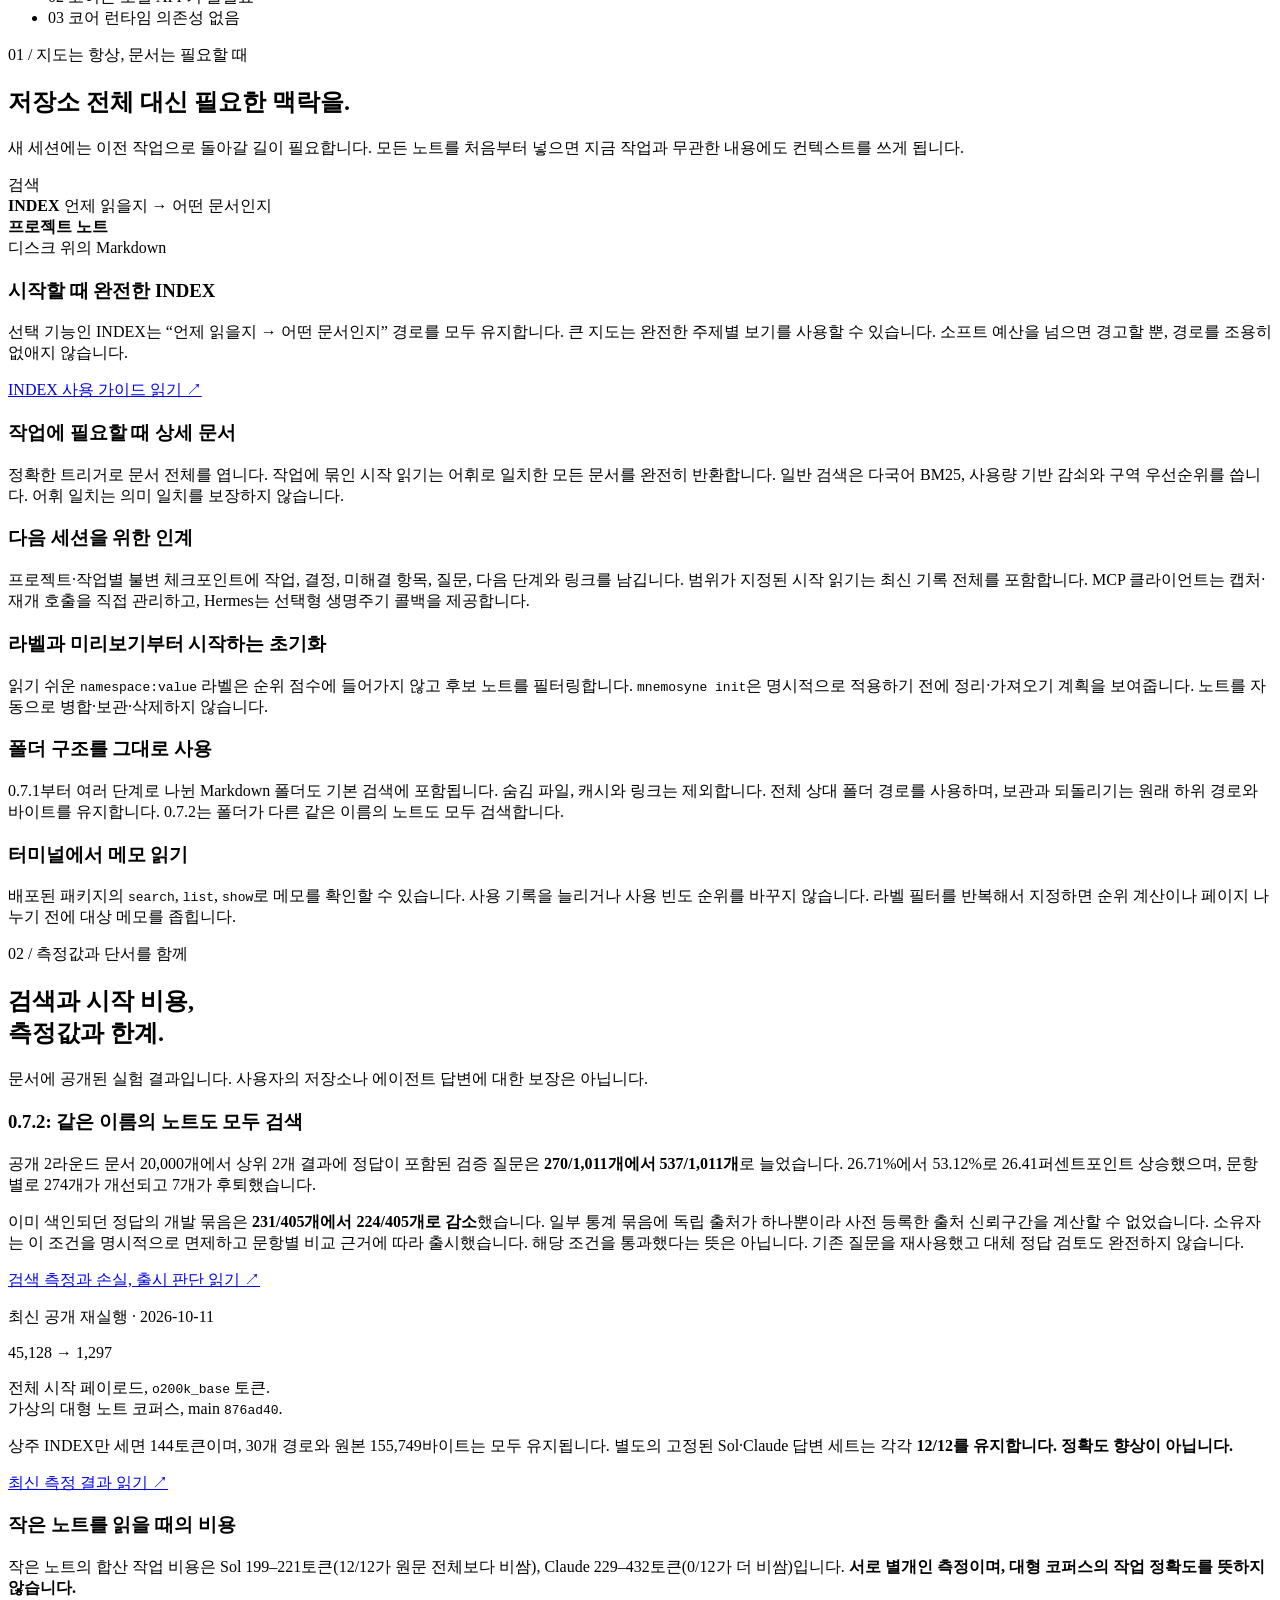
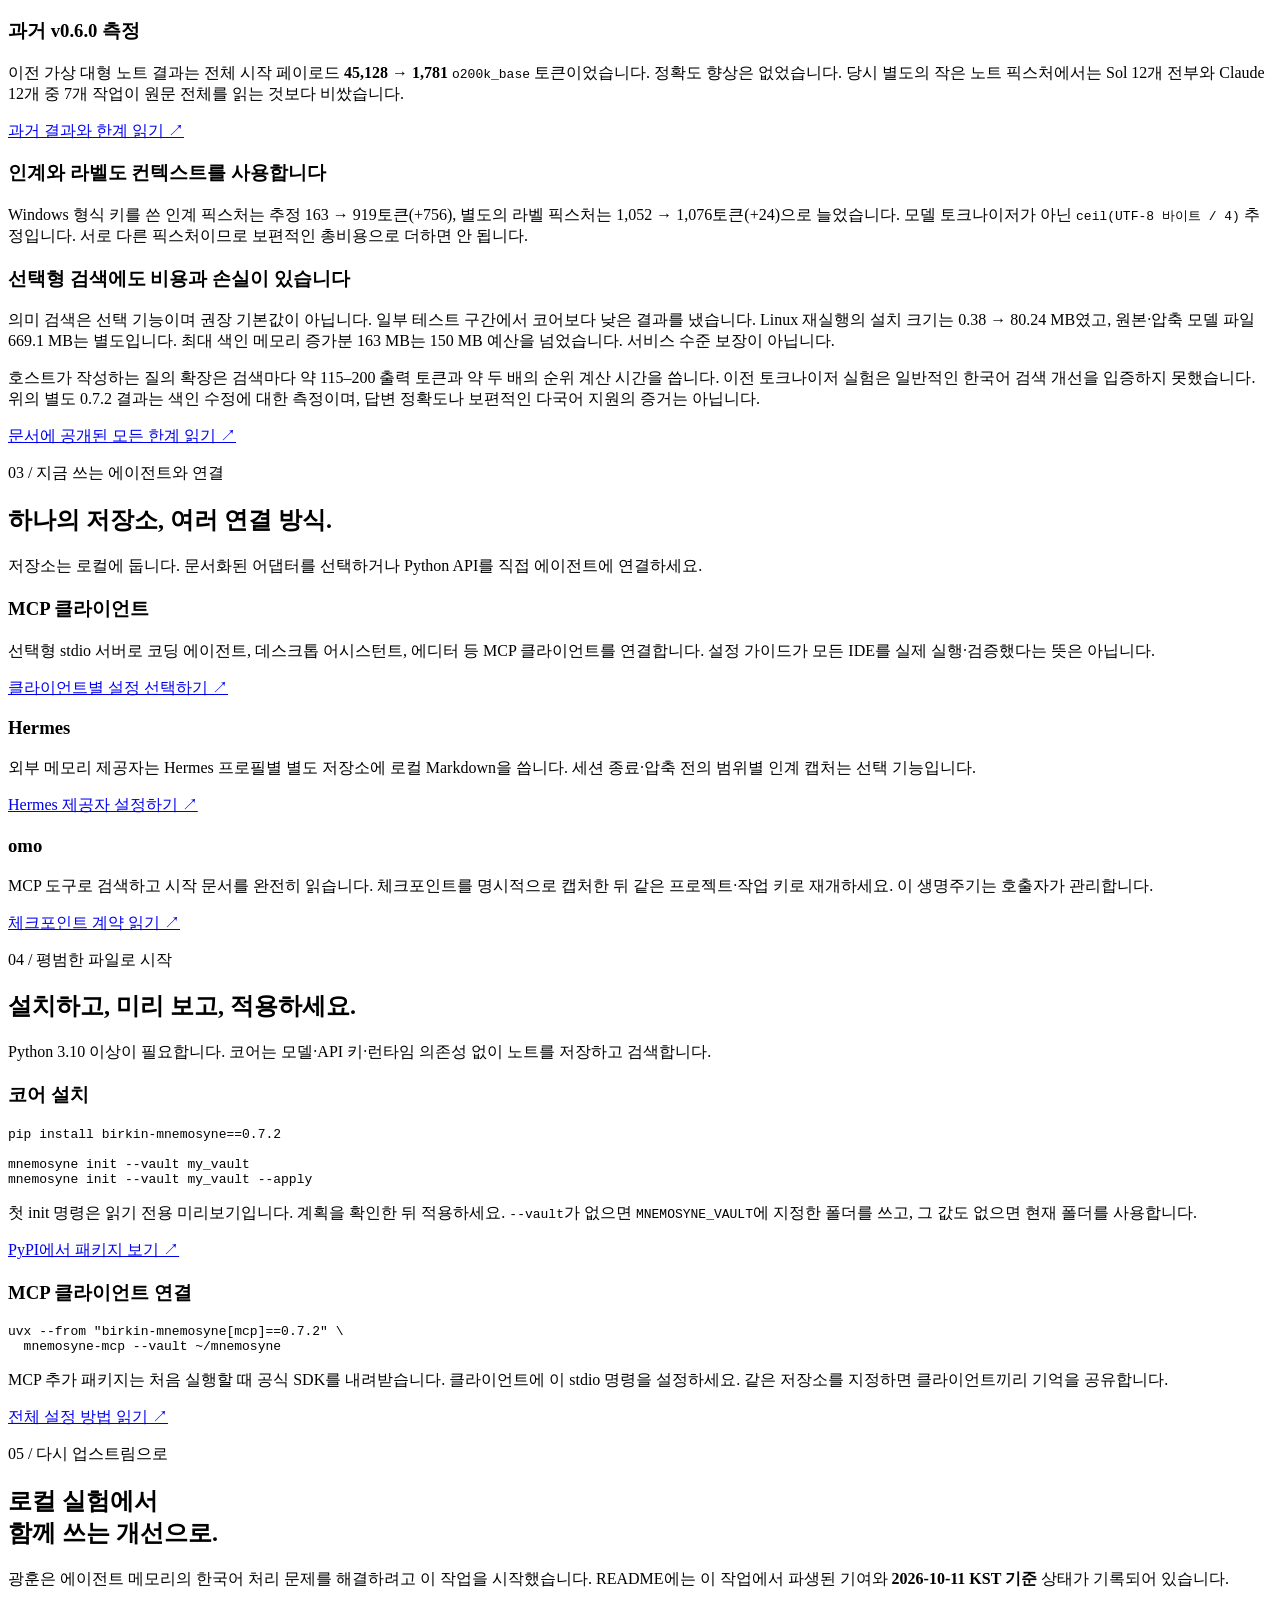
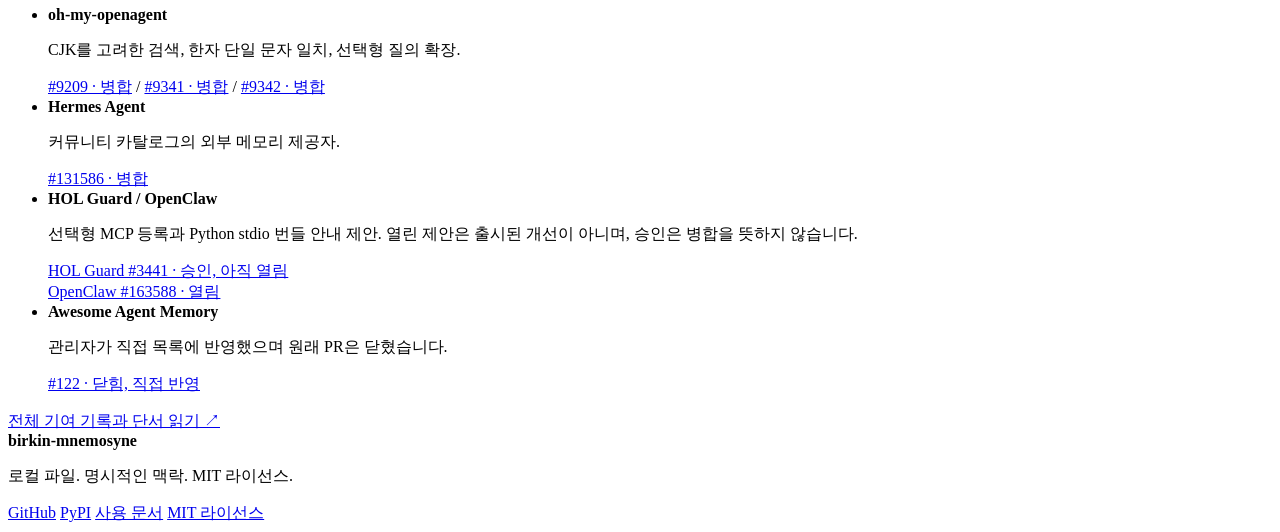
==== commit 73d99349: "fix: retain same-stem notes in 0.7.2" ====
--- a/site/ko/index.html
+++ b/site/ko/index.html
@@ -36,14 +36,14 @@
   <main id="main">
     <section class="container hero" aria-labelledby="hero-title">
       <div class="hero-copy">
-        <p class="eyebrow">로컬 MARKDOWN 메모리 / <a href="https://github.com/ashmoonori-afk/birkin-mnemosyne/releases">v0.7.1</a></p>
+        <p class="eyebrow">로컬 MARKDOWN 메모리 / <a href="https://github.com/ashmoonori-afk/birkin-mnemosyne/releases">v0.7.2</a></p>
         <h1 id="hero-title">다음 세션에도<br>이어지는 기억.</h1>
         <p class="lead">에이전트가 새로 시작해도 노트까지 잊을 필요는 없습니다. 로컬 Markdown에 기억을 남기고, 시작할 때는 지도를, 필요할 때는 상세 문서를 읽으세요.</p>
         <div class="actions">
           <a class="button" href="#install">설치하기 <span aria-hidden="true">&nbsp;↓</span></a>
           <a class="button secondary" href="#measurements">측정 근거 보기</a>
         </div>
-        <p class="hero-install"><span aria-hidden="true">$</span><code>pip install birkin-mnemosyne==0.7.1</code></p>
+        <p class="hero-install"><span aria-hidden="true">$</span><code>pip install birkin-mnemosyne==0.7.2</code></p>
       </div>
       <figure class="ledger" data-loop>
         <div class="ledger-top"><strong class="mono">your vault/</strong><span class="small">디스크 위의 Markdown</span></div>
@@ -183,7 +183,7 @@
         </article>
         <article class="feature" data-reveal>
           <h3>폴더 구조를 그대로 사용</h3>
-          <p>0.7.1부터 여러 단계로 나뉜 Markdown 폴더도 기본 검색에 포함됩니다. 숨김 파일, 캐시와 링크는 제외합니다. 전체 상대 폴더 경로를 사용하며, 보관과 되돌리기는 원래 하위 경로와 바이트를 유지합니다.</p>
+          <p>0.7.1부터 여러 단계로 나뉜 Markdown 폴더도 기본 검색에 포함됩니다. 숨김 파일, 캐시와 링크는 제외합니다. 전체 상대 폴더 경로를 사용하며, 보관과 되돌리기는 원래 하위 경로와 바이트를 유지합니다. 0.7.2는 폴더가 다른 같은 이름의 노트도 모두 검색합니다.</p>
         </article>
         <article class="feature" data-reveal>
           <h3>터미널에서 메모 읽기</h3>
@@ -196,8 +196,14 @@
       <div class="container section">
         <div class="section-heading section-heading--split" data-reveal>
           <p class="eyebrow">02 / 측정값과 단서를 함께</p>
-          <h2>시작 컨텍스트는 줄어도,<br>모든 비용이 줄지는 않습니다.</h2>
+          <h2>검색과 시작 비용,<br>측정값과 한계.</h2>
           <p>문서에 공개된 실험 결과입니다. 사용자의 저장소나 에이전트 답변에 대한 보장은 아닙니다.</p>
+        </div>
+        <div class="measure-note" data-reveal id="same-stem-recall">
+          <h3>0.7.2: 같은 이름의 노트도 모두 검색</h3>
+          <p>공개 2라운드 문서 20,000개에서 상위 2개 결과에 정답이 포함된 검증 질문은 <strong>270/1,011개에서 537/1,011개</strong>로 늘었습니다. 26.71%에서 53.12%로 26.41퍼센트포인트 상승했으며, 문항별로 274개가 개선되고 7개가 후퇴했습니다.</p>
+          <p>이미 색인되던 정답의 개발 묶음은 <strong>231/405개에서 224/405개로 감소</strong>했습니다. 일부 통계 묶음에 독립 출처가 하나뿐이라 사전 등록한 출처 신뢰구간을 계산할 수 없었습니다. 소유자는 이 조건을 명시적으로 면제하고 문항별 비교 근거에 따라 출시했습니다. 해당 조건을 통과했다는 뜻은 아닙니다. 기존 질문을 재사용했고 대체 정답 검토도 완전하지 않습니다.</p>
+          <a class="text-link" href="https://github.com/ashmoonori-afk/birkin-mnemosyne/blob/main/docs/releases/0.7.2.md">검색 측정과 손실, 출시 판단 읽기 ↗</a>
         </div>
         <div class="measure">
           <div class="measure-lead" data-reveal>
@@ -231,7 +237,7 @@
             <p>의미 검색은 선택 기능이며 권장 기본값이 아닙니다. 일부 테스트 구간에서 코어보다 낮은 결과를 냈습니다. Linux 재실행의 설치 크기는 <span class="nowrap">0.38 → 80.24 MB</span>였고, 원본·압축 모델 파일 <span class="nowrap">669.1 MB</span>는 별도입니다. 최대 색인 메모리 증가분 <span class="nowrap">163 MB</span>는 <span class="nowrap">150 MB</span> 예산을 넘었습니다. 서비스 수준 보장이 아닙니다.</p>
           </article>
         </div>
-        <p class="measure-note muted">호스트가 작성하는 질의 확장은 검색마다 약 115–200 출력 토큰과 약 두 배의 순위 계산 시간을 씁니다. 기본 코어의 한국어 검색은 개선되지 않았으며, 합성 결과는 다른 프로젝트 대비 우위나 답변 정확도, 보편적인 다국어 지원을 입증하지 않습니다.</p>
+        <p class="measure-note muted">호스트가 작성하는 질의 확장은 검색마다 약 115–200 출력 토큰과 약 두 배의 순위 계산 시간을 씁니다. 이전 토크나이저 실험은 일반적인 한국어 검색 개선을 입증하지 못했습니다. 위의 별도 0.7.2 결과는 색인 수정에 대한 측정이며, 답변 정확도나 보편적인 다국어 지원의 증거는 아닙니다.</p>
         <a class="text-link" href="https://github.com/ashmoonori-afk/birkin-mnemosyne/blob/main/README.ko.md">문서에 공개된 모든 한계 읽기 ↗</a>
       </div>
     </section>
@@ -270,7 +276,7 @@
       <div class="install-grid">
         <article data-reveal>
           <h3>코어 설치</h3>
-          <pre><code>pip install <span class="code-token">birkin-mnemosyne==0.7.1</span>
+          <pre><code>pip install <span class="code-token">birkin-mnemosyne==0.7.2</span>
 
 mnemosyne init <span class="code-token">--vault</span> my_vault
 mnemosyne init <span class="code-token">--vault</span> my_vault <span class="code-token">--apply</span></code></pre>
@@ -279,7 +285,7 @@
         </article>
         <article data-reveal>
           <h3>MCP 클라이언트 연결</h3>
-          <pre><code>uvx <span class="code-token">--from</span> <span class="code-token">"birkin-mnemosyne[mcp]==0.7.1"</span> \
+          <pre><code>uvx <span class="code-token">--from</span> <span class="code-token">"birkin-mnemosyne[mcp]==0.7.2"</span> \
   <span class="code-token">mnemosyne-mcp</span> <span class="code-token">--vault</span> ~/mnemosyne</code></pre>
           <p>MCP 추가 패키지는 처음 실행할 때 공식 SDK를 내려받습니다. 클라이언트에 이 stdio 명령을 설정하세요. 같은 저장소를 지정하면 클라이언트끼리 기억을 공유합니다.</p>
           <a class="text-link" href="https://github.com/ashmoonori-afk/birkin-mnemosyne/blob/main/README.md#mcp-server-claude-code-claude-desktop-codex-cli-cursor">전체 설정 방법 읽기 ↗</a>
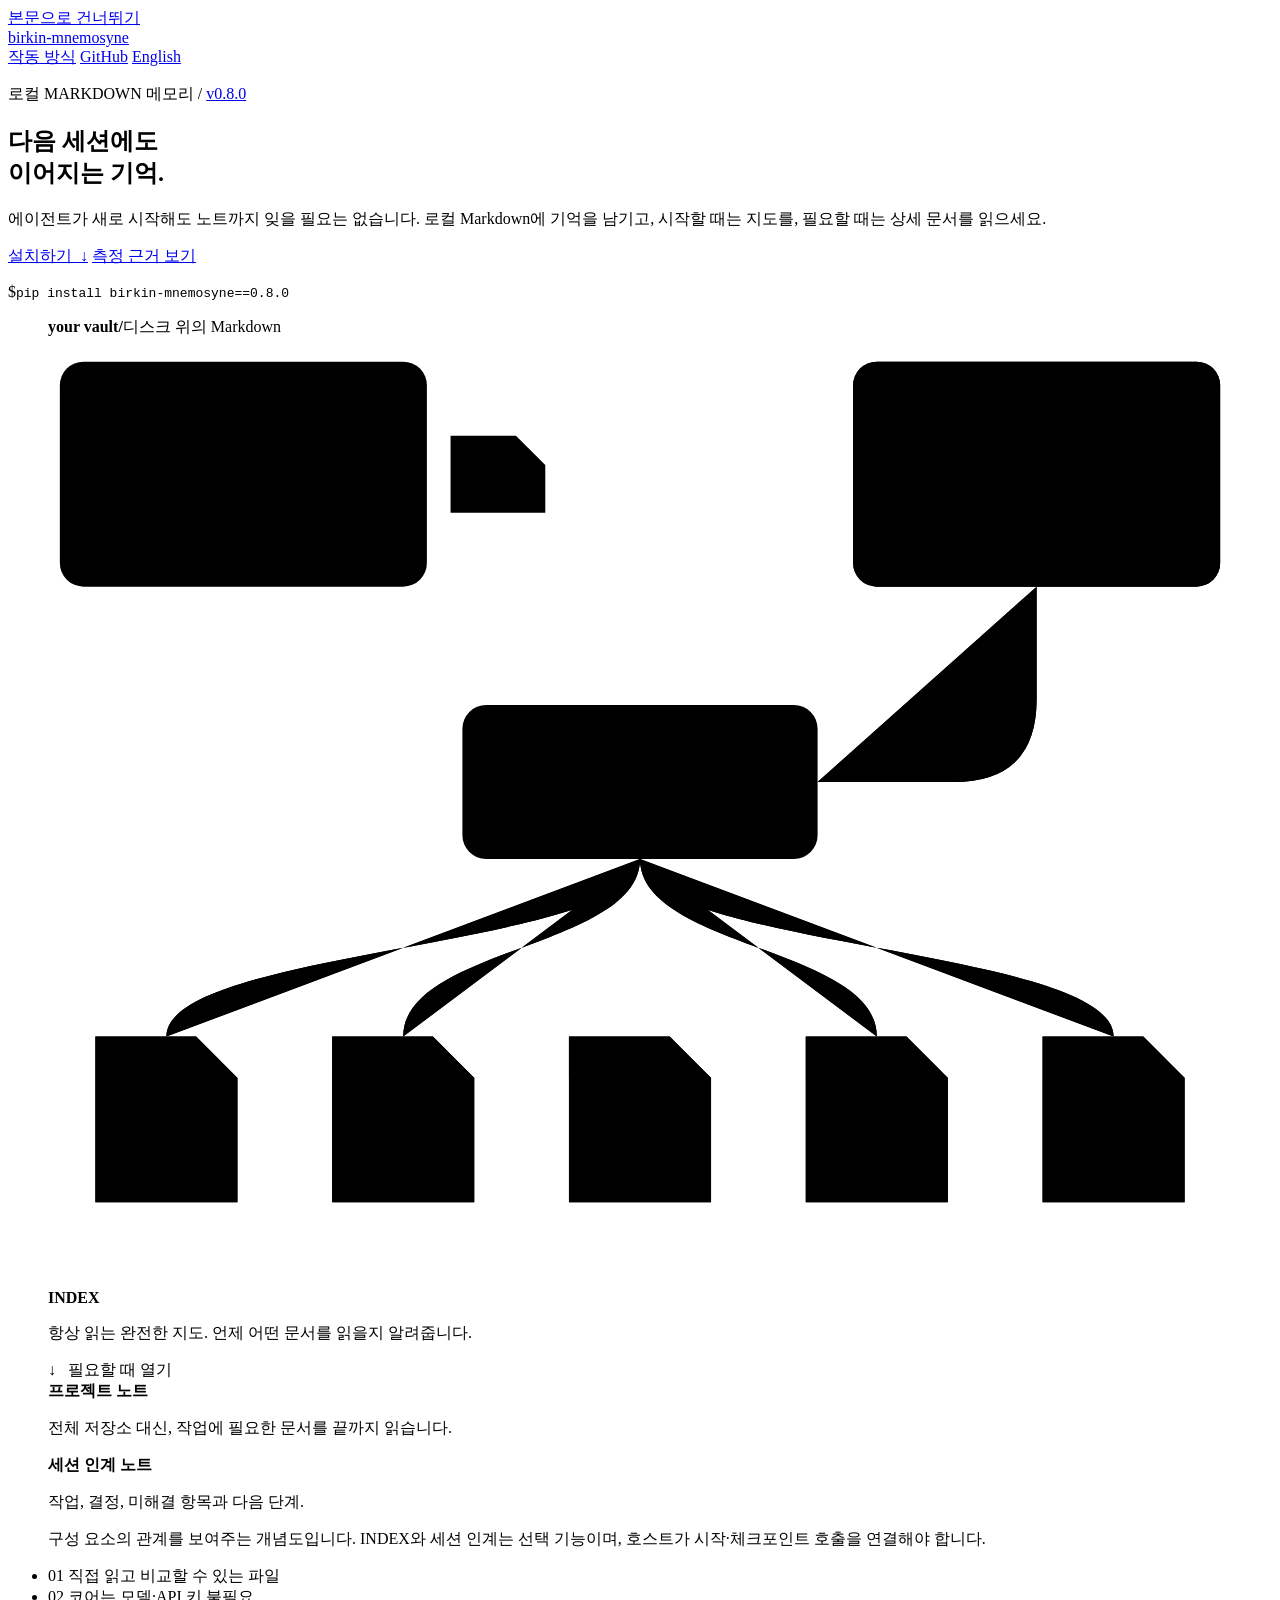
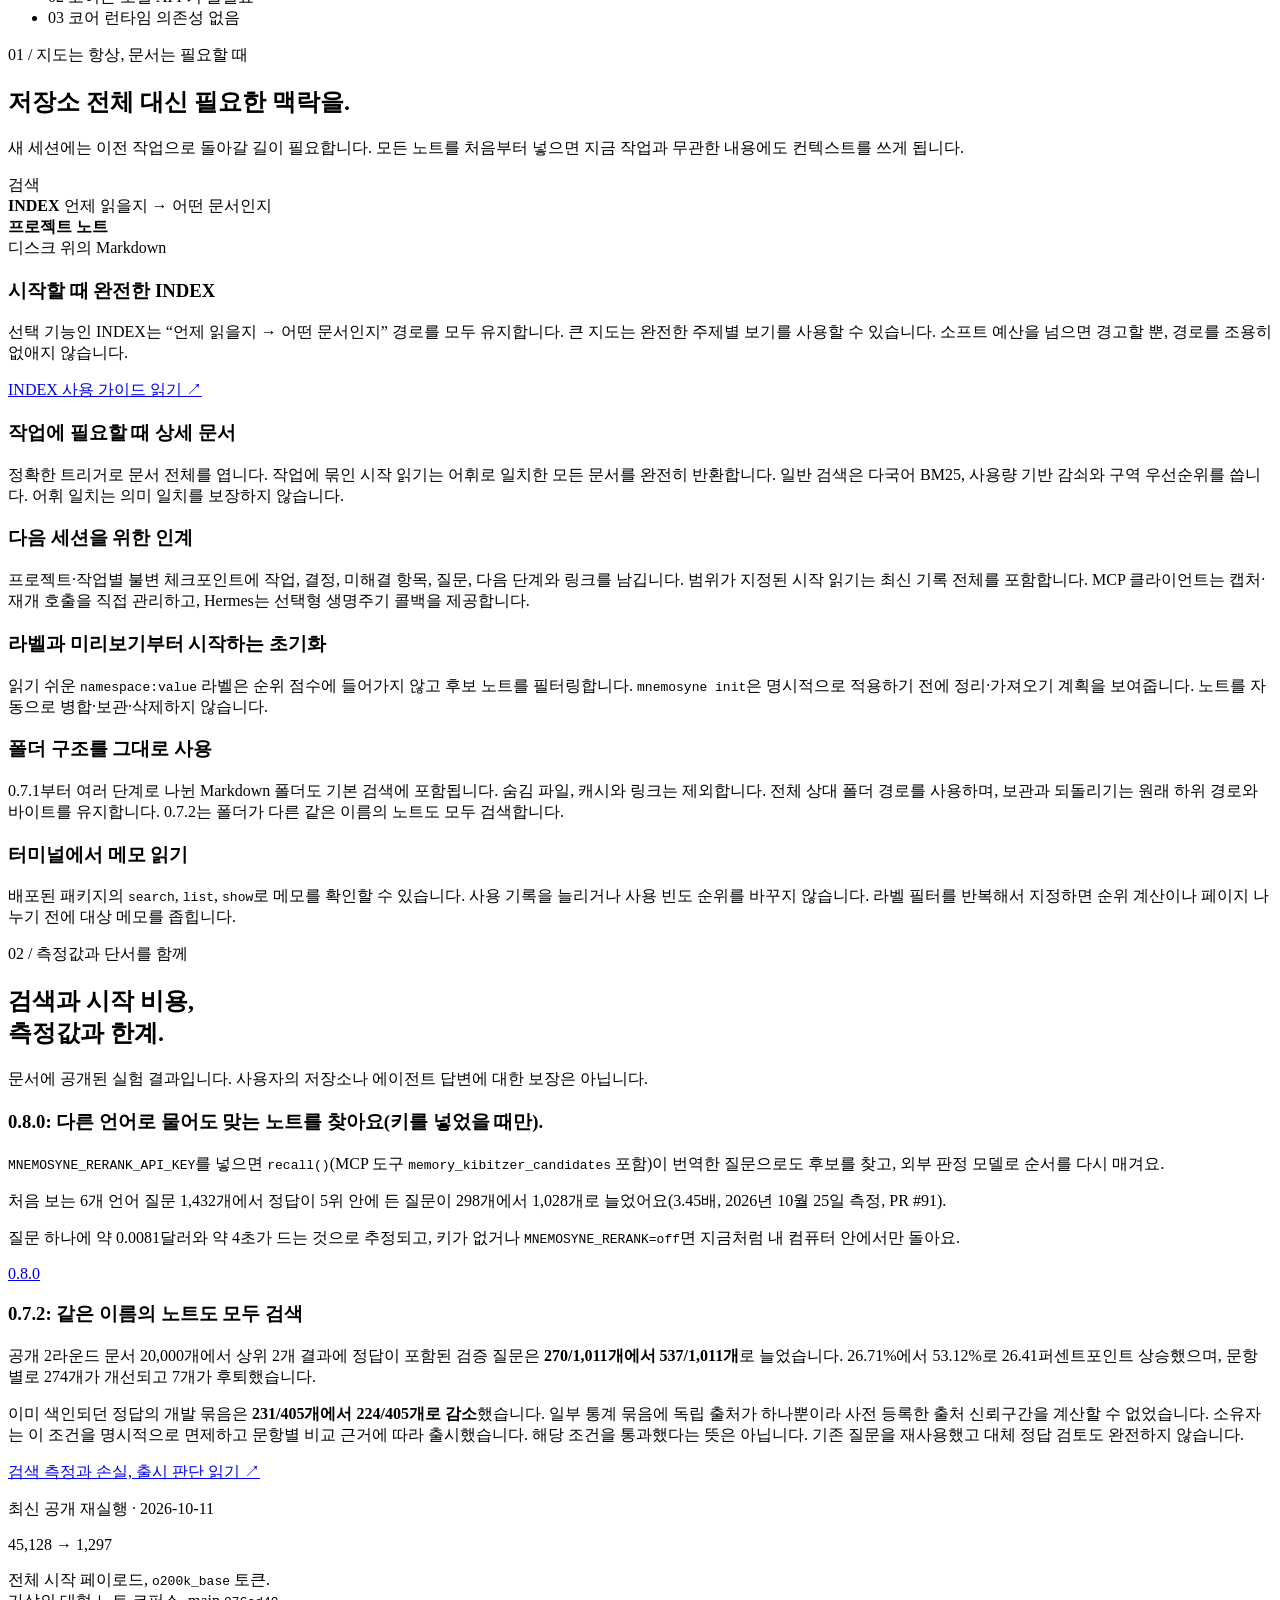
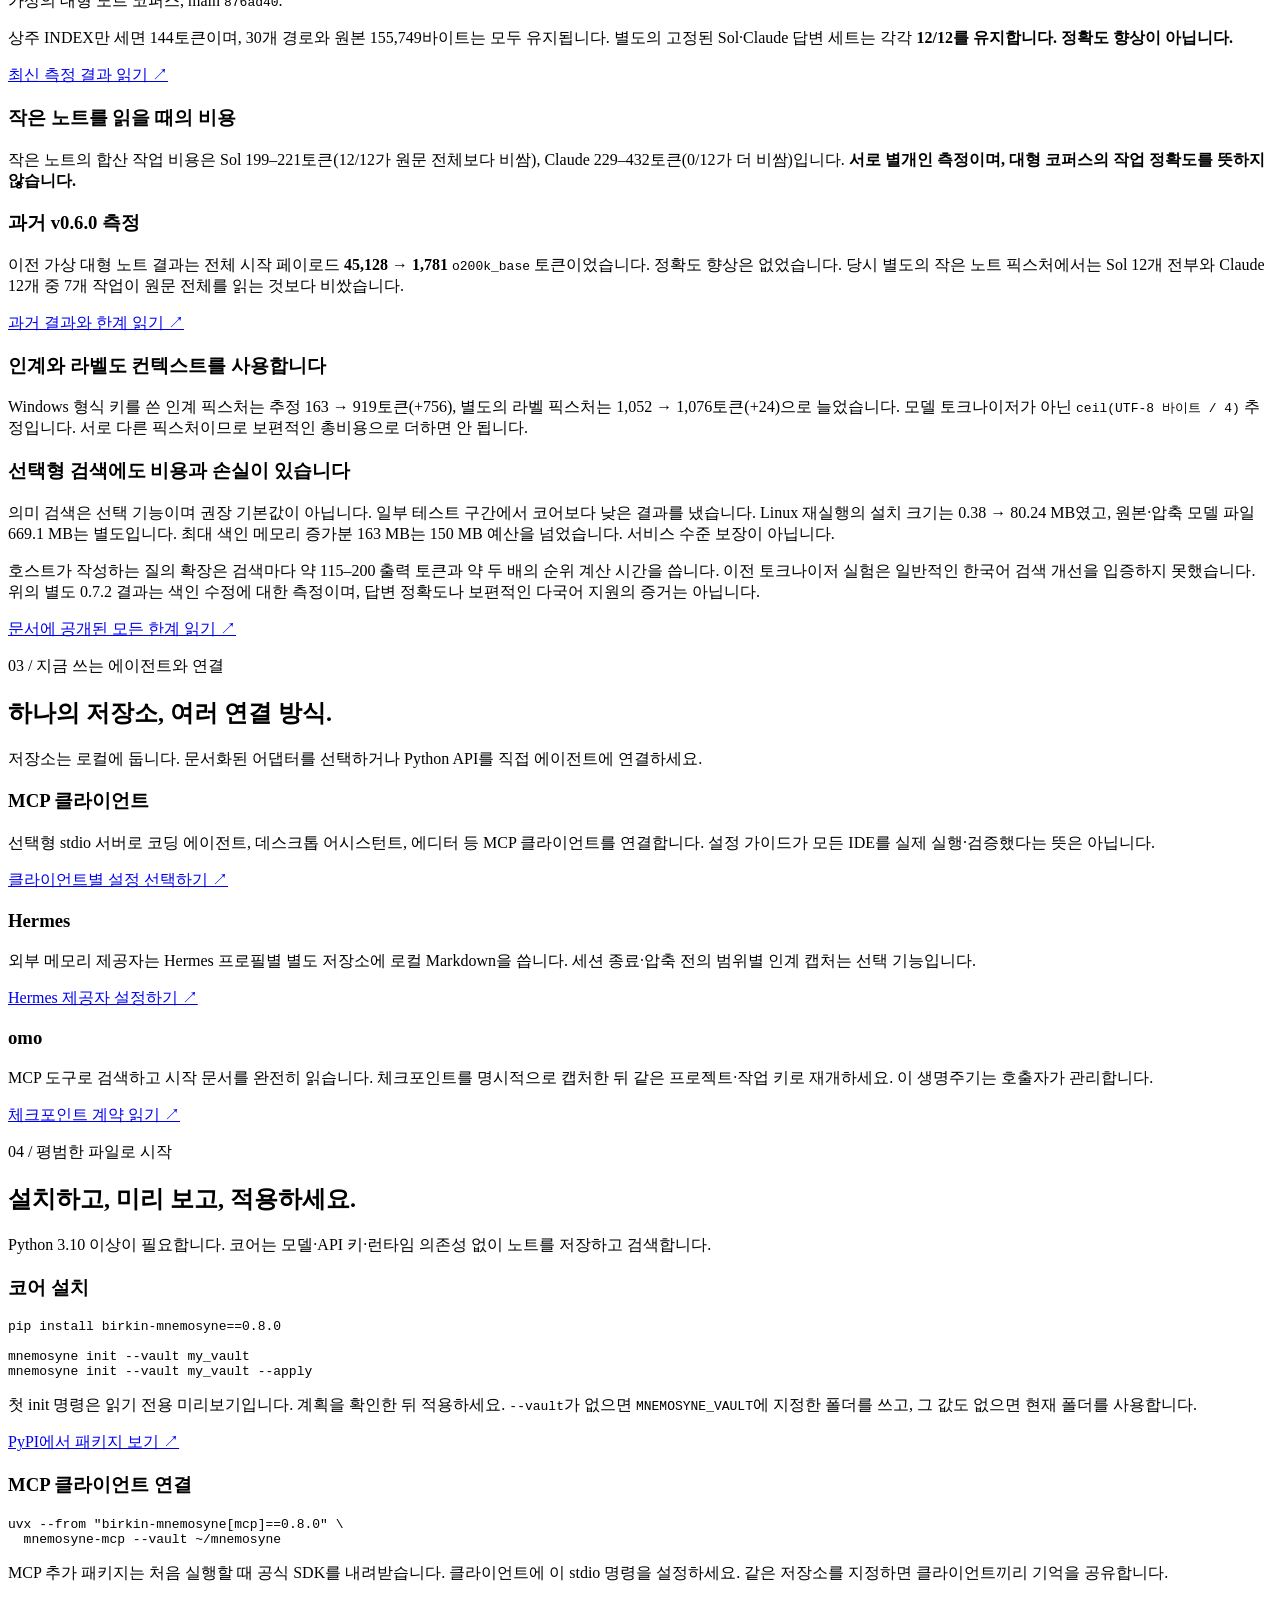
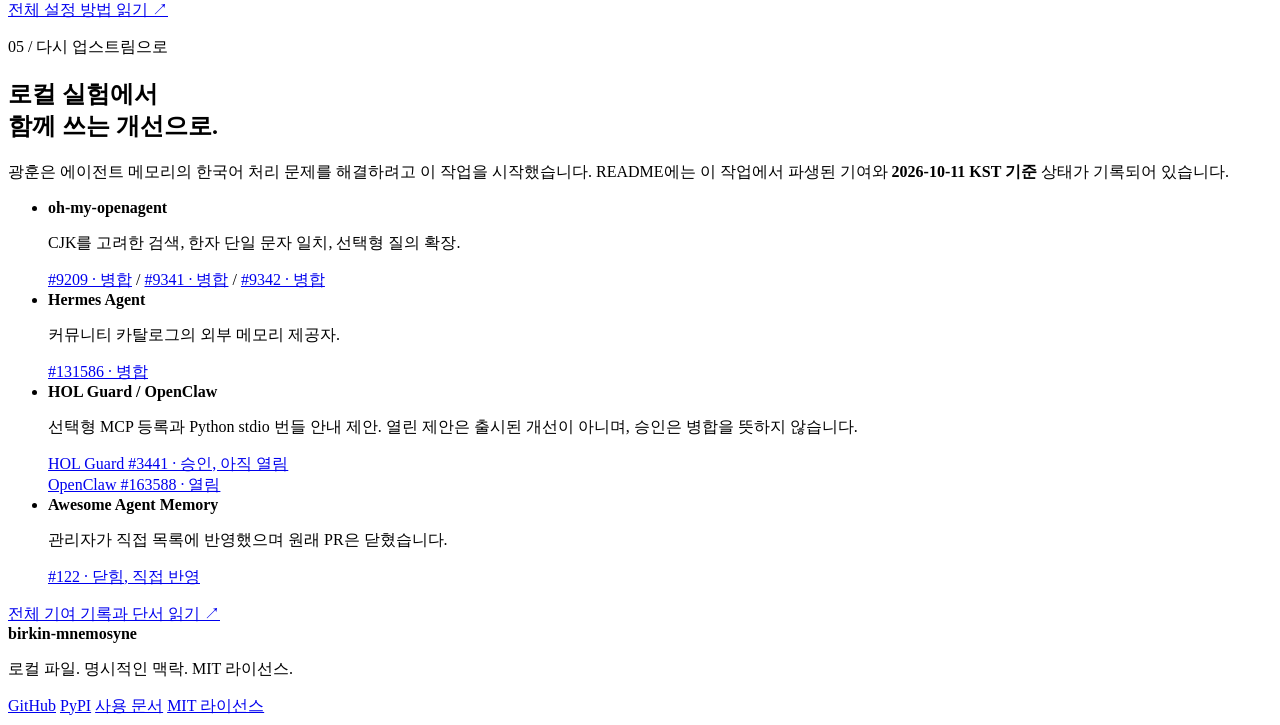
==== commit 5945d84f: "chore: release 0.8.0" ====
--- a/site/ko/index.html
+++ b/site/ko/index.html
@@ -36,14 +36,14 @@
   <main id="main">
     <section class="container hero" aria-labelledby="hero-title">
       <div class="hero-copy">
-        <p class="eyebrow">로컬 MARKDOWN 메모리 / <a href="https://github.com/ashmoonori-afk/birkin-mnemosyne/releases">v0.7.2</a></p>
+        <p class="eyebrow">로컬 MARKDOWN 메모리 / <a href="https://github.com/ashmoonori-afk/birkin-mnemosyne/releases">v0.8.0</a></p>
         <h1 id="hero-title">다음 세션에도<br>이어지는 기억.</h1>
         <p class="lead">에이전트가 새로 시작해도 노트까지 잊을 필요는 없습니다. 로컬 Markdown에 기억을 남기고, 시작할 때는 지도를, 필요할 때는 상세 문서를 읽으세요.</p>
         <div class="actions">
           <a class="button" href="#install">설치하기 <span aria-hidden="true">&nbsp;↓</span></a>
           <a class="button secondary" href="#measurements">측정 근거 보기</a>
         </div>
-        <p class="hero-install"><span aria-hidden="true">$</span><code>pip install birkin-mnemosyne==0.7.2</code></p>
+        <p class="hero-install"><span aria-hidden="true">$</span><code>pip install birkin-mnemosyne==0.8.0</code></p>
       </div>
       <figure class="ledger" data-loop>
         <div class="ledger-top"><strong class="mono">your vault/</strong><span class="small">디스크 위의 Markdown</span></div>
@@ -199,6 +199,13 @@
           <h2>검색과 시작 비용,<br>측정값과 한계.</h2>
           <p>문서에 공개된 실험 결과입니다. 사용자의 저장소나 에이전트 답변에 대한 보장은 아닙니다.</p>
         </div>
+        <div class="measure-note" data-reveal id="cross-language-recall">
+          <h3>0.8.0: 다른 언어로 물어도 맞는 노트를 찾아요(키를 넣었을 때만).</h3>
+          <p><code>MNEMOSYNE_RERANK_API_KEY</code>를 넣으면 <code>recall()</code>(MCP 도구 <code>memory_kibitzer_candidates</code> 포함)이 번역한 질문으로도 후보를 찾고, 외부 판정 모델로 순서를 다시 매겨요.</p>
+          <p>처음 보는 6개 언어 질문 1,432개에서 정답이 5위 안에 든 질문이 298개에서 1,028개로 늘었어요(3.45배, 2026년 10월 25일 측정, PR #91).</p>
+          <p>질문 하나에 약 0.0081달러와 약 4초가 드는 것으로 추정되고, 키가 없거나 <code>MNEMOSYNE_RERANK=off</code>면 지금처럼 내 컴퓨터 안에서만 돌아요.</p>
+          <a class="text-link" href="https://github.com/ashmoonori-afk/birkin-mnemosyne/blob/main/docs/releases/0.8.0.md">0.8.0</a>
+        </div>
         <div class="measure-note" data-reveal id="same-stem-recall">
           <h3>0.7.2: 같은 이름의 노트도 모두 검색</h3>
           <p>공개 2라운드 문서 20,000개에서 상위 2개 결과에 정답이 포함된 검증 질문은 <strong>270/1,011개에서 537/1,011개</strong>로 늘었습니다. 26.71%에서 53.12%로 26.41퍼센트포인트 상승했으며, 문항별로 274개가 개선되고 7개가 후퇴했습니다.</p>
@@ -276,7 +283,7 @@
       <div class="install-grid">
         <article data-reveal>
           <h3>코어 설치</h3>
-          <pre><code>pip install <span class="code-token">birkin-mnemosyne==0.7.2</span>
+          <pre><code>pip install <span class="code-token">birkin-mnemosyne==0.8.0</span>
 
 mnemosyne init <span class="code-token">--vault</span> my_vault
 mnemosyne init <span class="code-token">--vault</span> my_vault <span class="code-token">--apply</span></code></pre>
@@ -285,7 +292,7 @@
         </article>
         <article data-reveal>
           <h3>MCP 클라이언트 연결</h3>
-          <pre><code>uvx <span class="code-token">--from</span> <span class="code-token">"birkin-mnemosyne[mcp]==0.7.2"</span> \
+          <pre><code>uvx <span class="code-token">--from</span> <span class="code-token">"birkin-mnemosyne[mcp]==0.8.0"</span> \
   <span class="code-token">mnemosyne-mcp</span> <span class="code-token">--vault</span> ~/mnemosyne</code></pre>
           <p>MCP 추가 패키지는 처음 실행할 때 공식 SDK를 내려받습니다. 클라이언트에 이 stdio 명령을 설정하세요. 같은 저장소를 지정하면 클라이언트끼리 기억을 공유합니다.</p>
           <a class="text-link" href="https://github.com/ashmoonori-afk/birkin-mnemosyne/blob/main/README.md#mcp-server-claude-code-claude-desktop-codex-cli-cursor">전체 설정 방법 읽기 ↗</a>
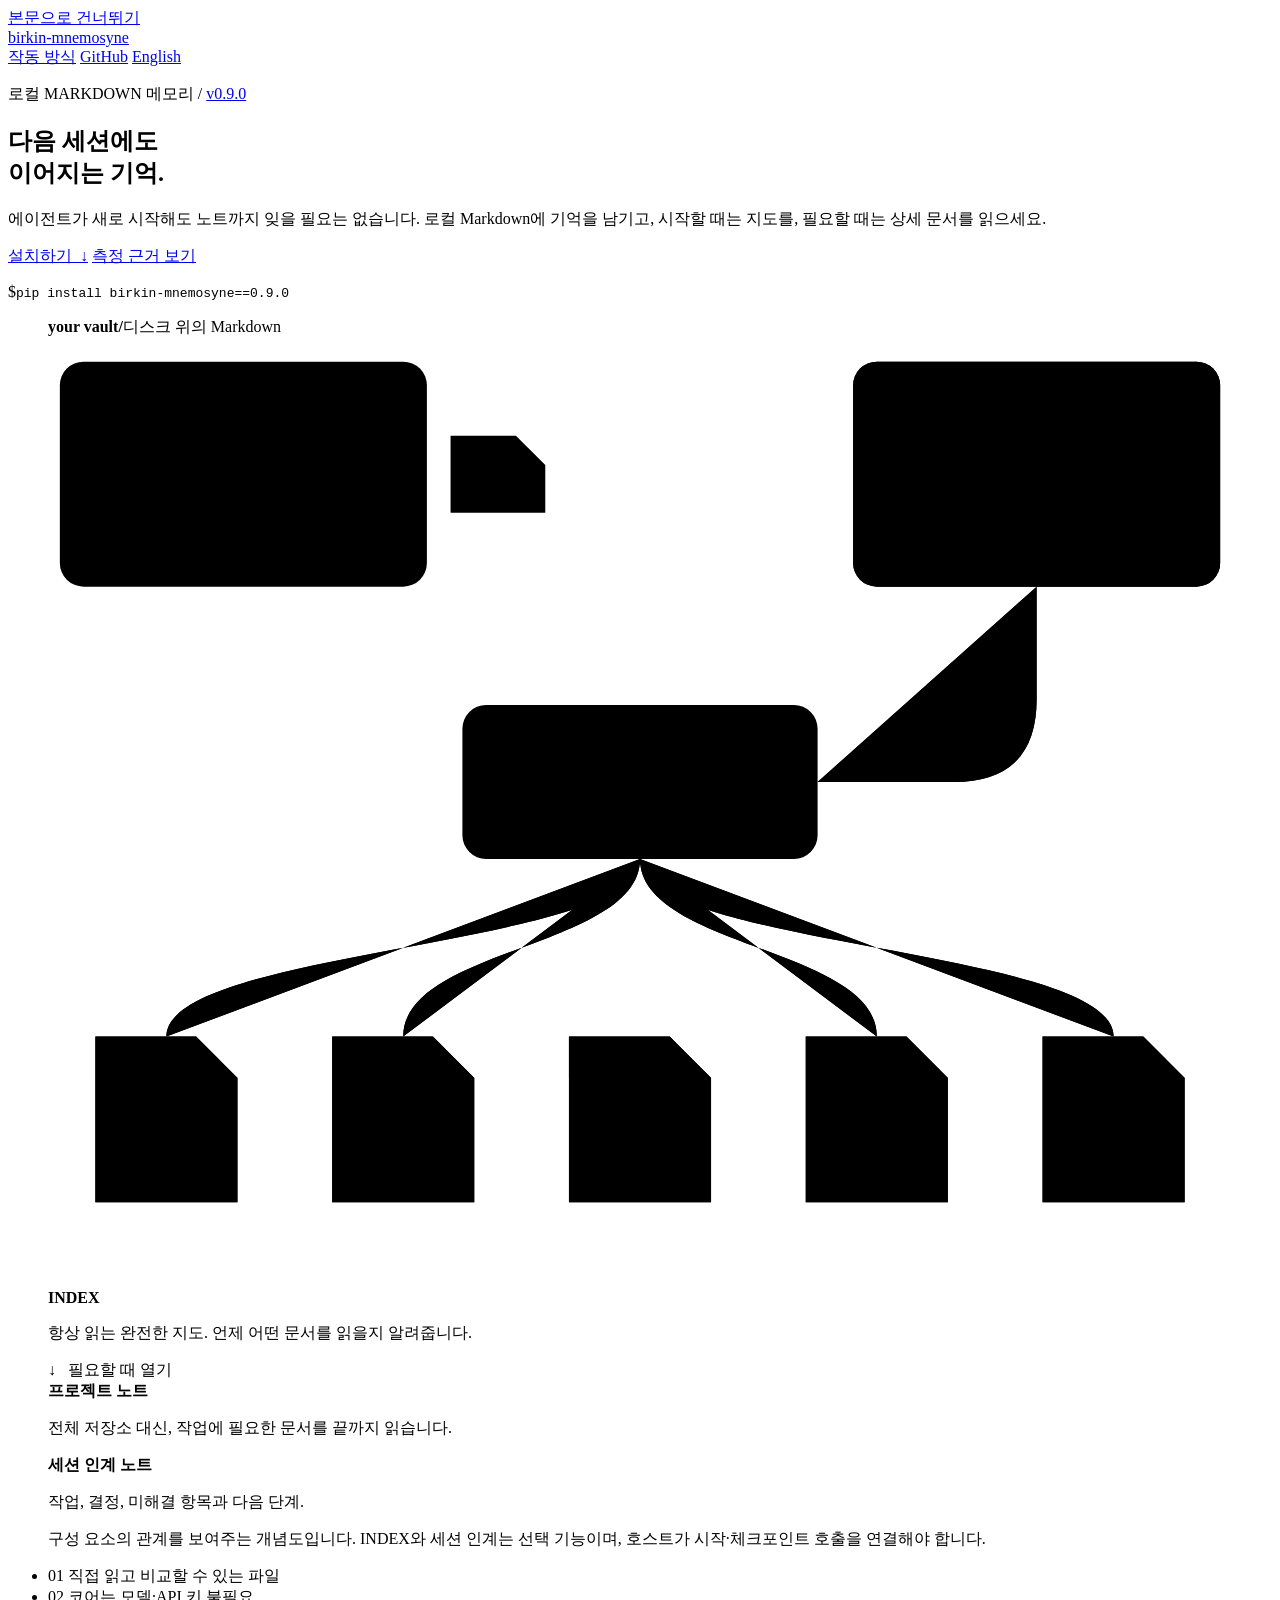
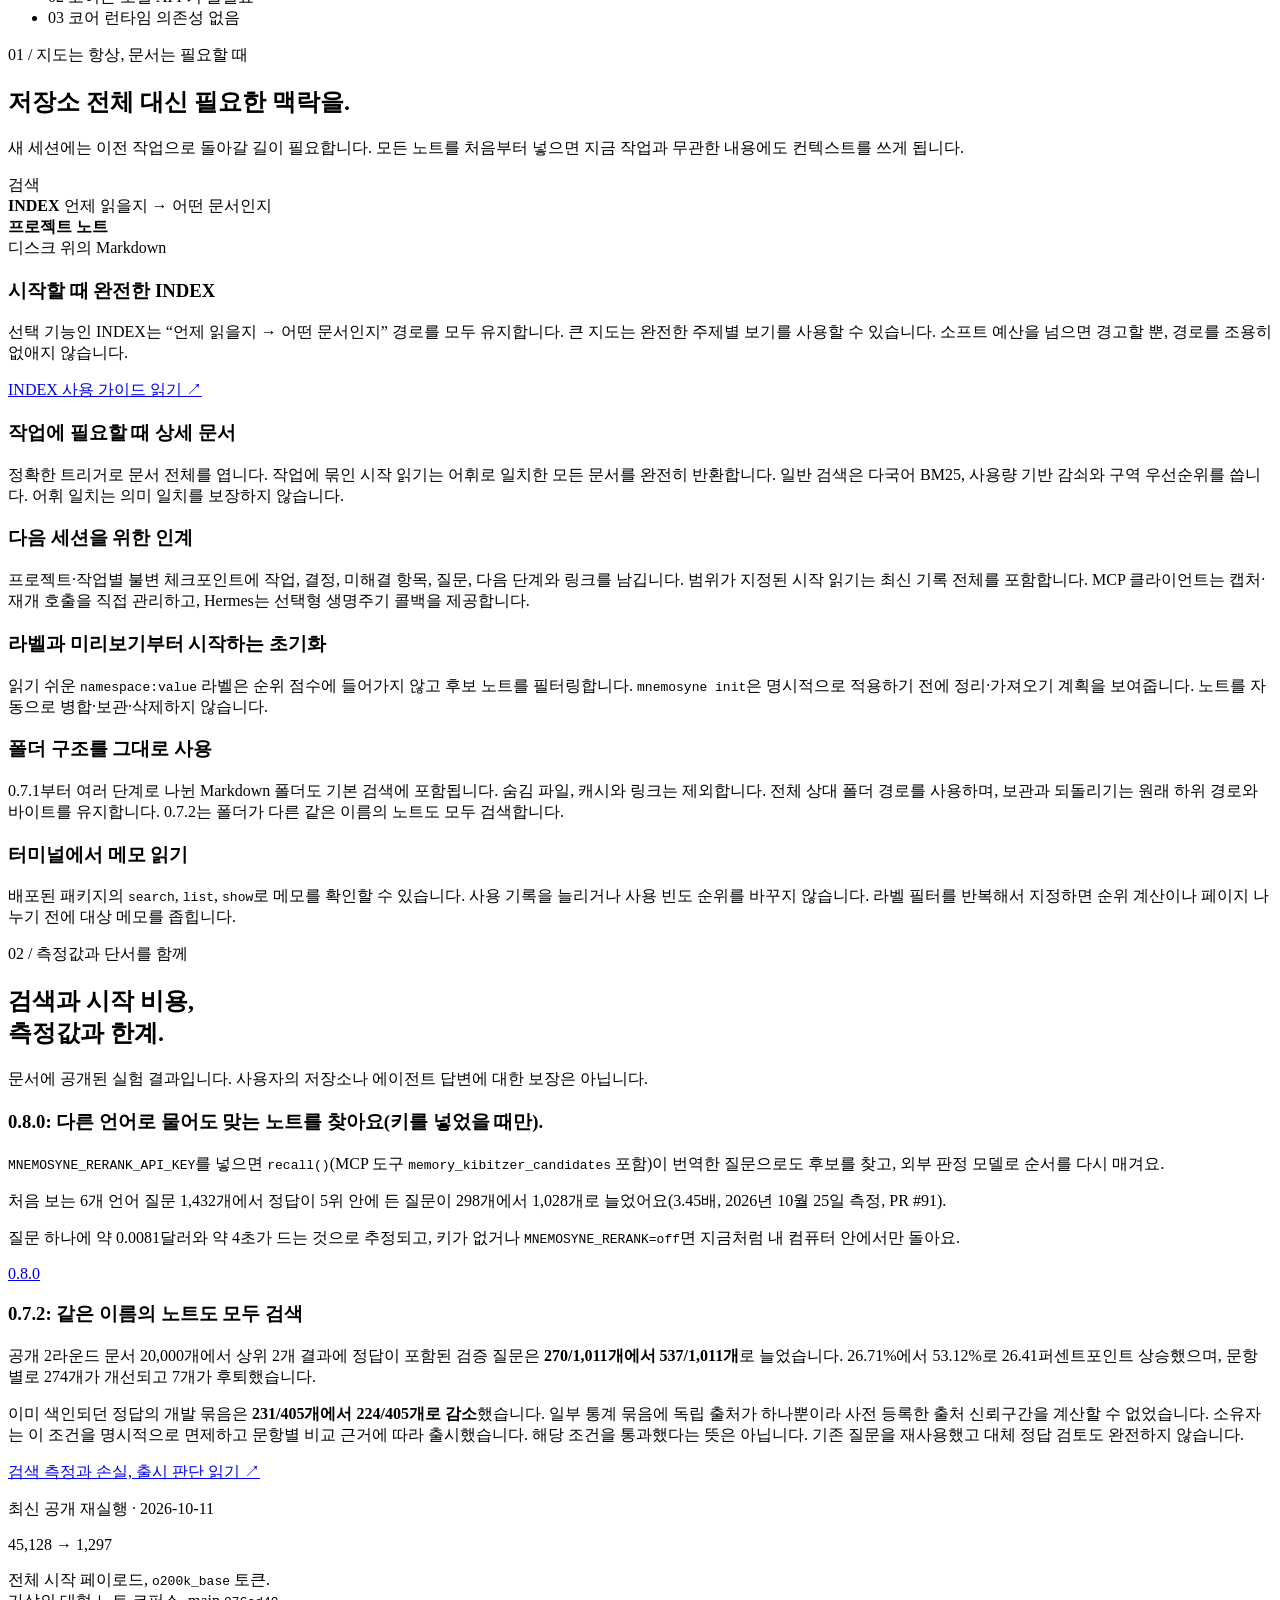
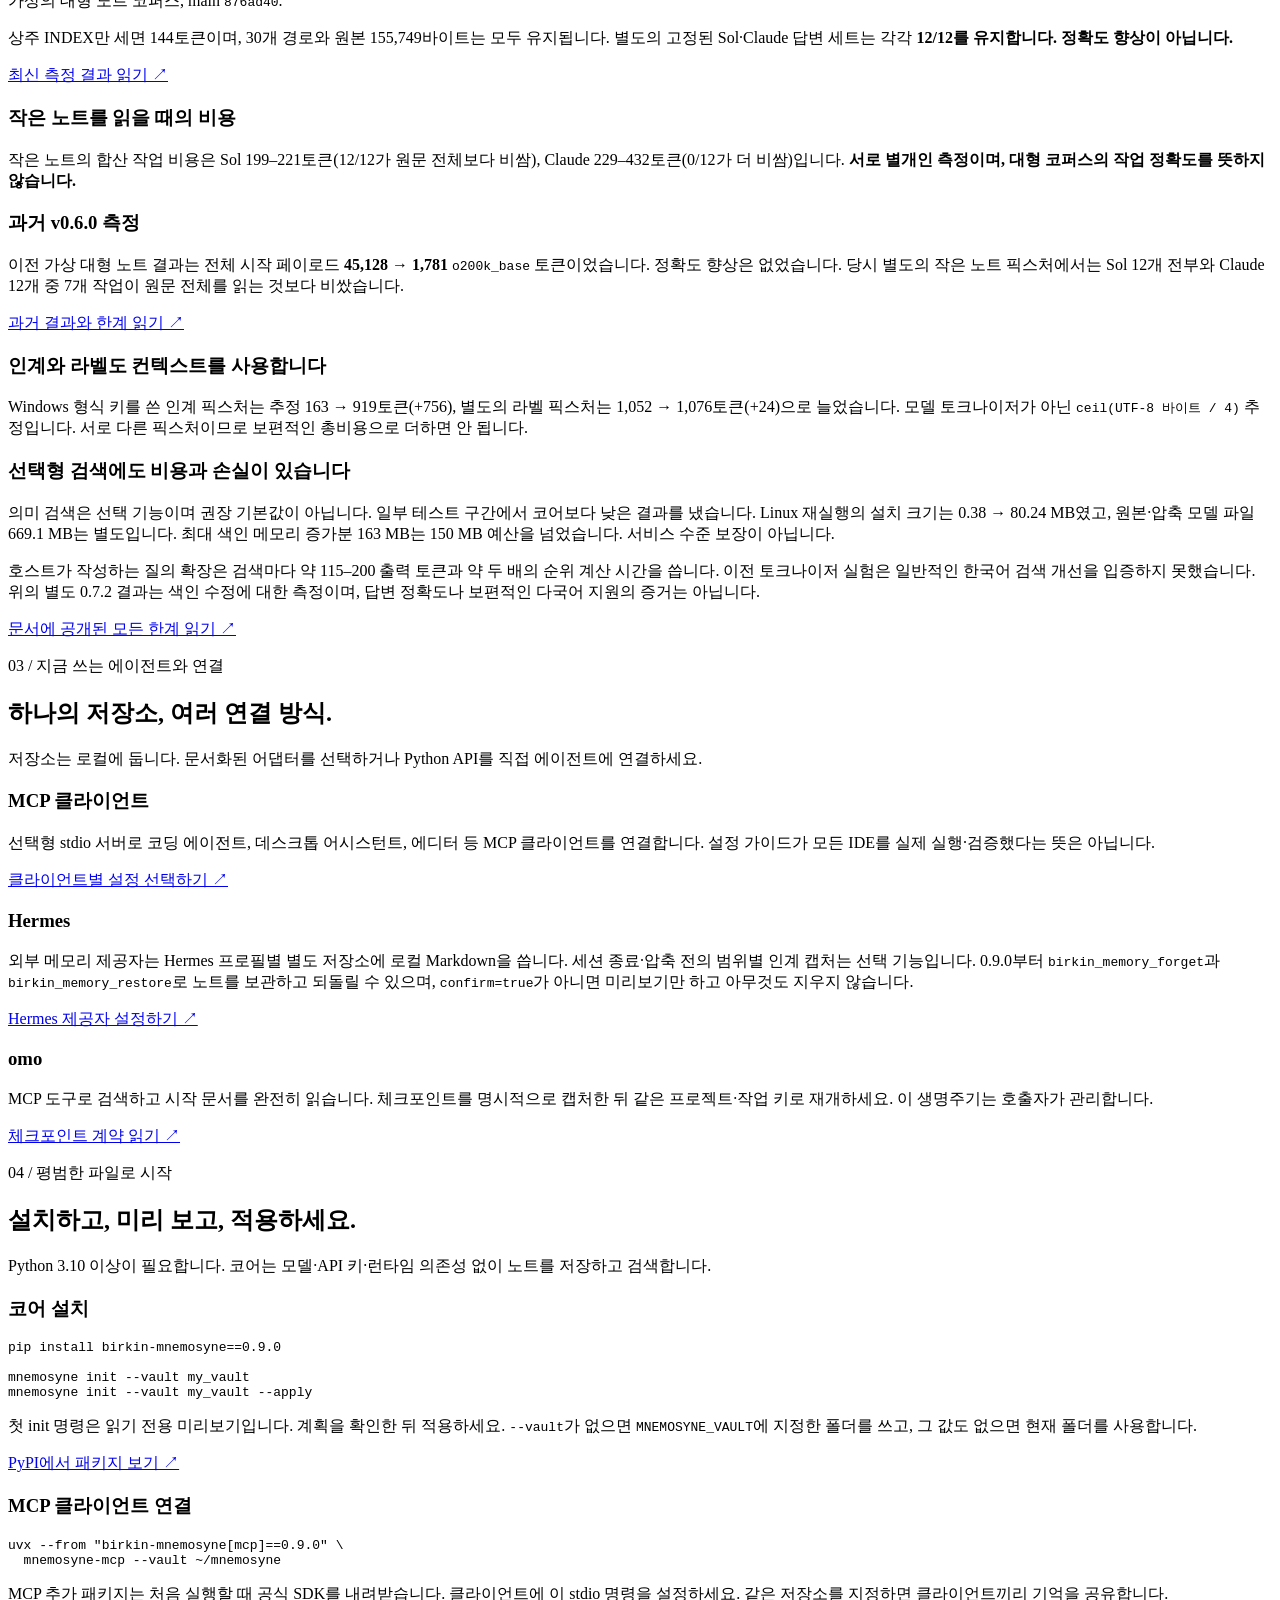
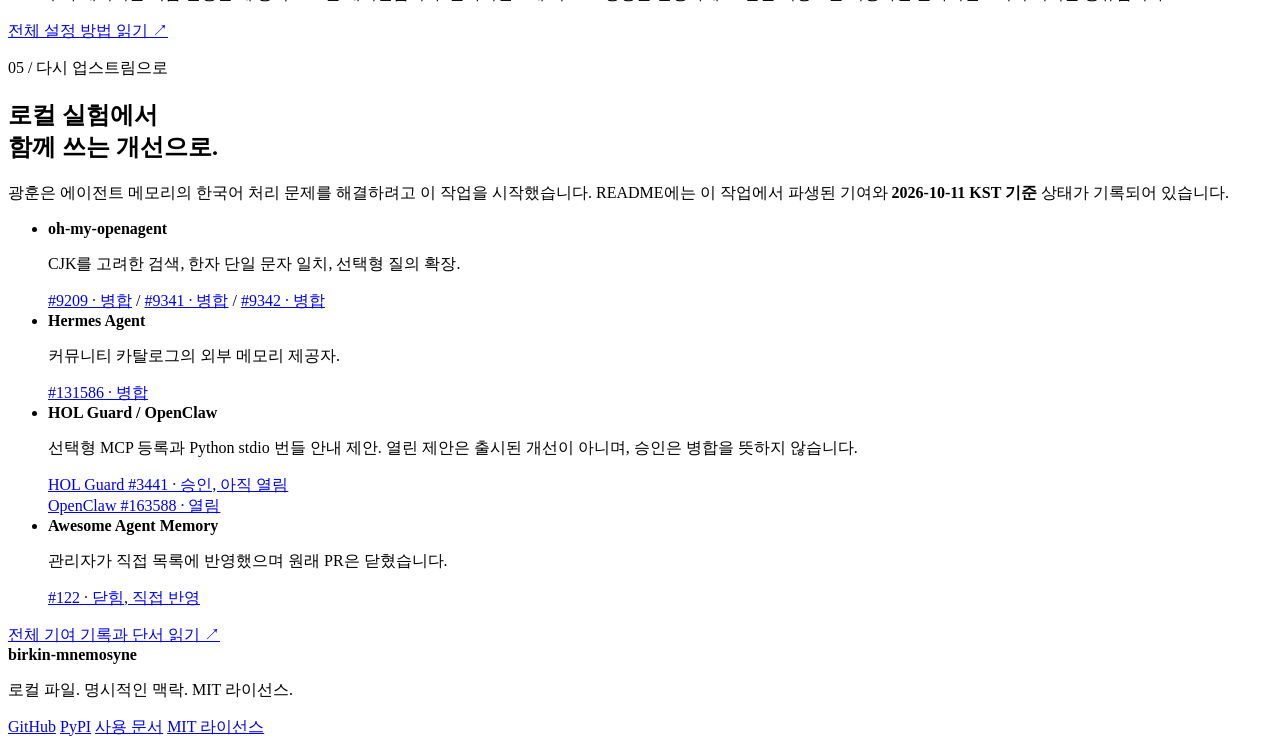
==== commit 22d453ec: "chore: release 0.9.0" ====
--- a/site/ko/index.html
+++ b/site/ko/index.html
@@ -36,14 +36,14 @@
   <main id="main">
     <section class="container hero" aria-labelledby="hero-title">
       <div class="hero-copy">
-        <p class="eyebrow">로컬 MARKDOWN 메모리 / <a href="https://github.com/ashmoonori-afk/birkin-mnemosyne/releases">v0.8.0</a></p>
+        <p class="eyebrow">로컬 MARKDOWN 메모리 / <a href="https://github.com/ashmoonori-afk/birkin-mnemosyne/releases">v0.9.0</a></p>
         <h1 id="hero-title">다음 세션에도<br>이어지는 기억.</h1>
         <p class="lead">에이전트가 새로 시작해도 노트까지 잊을 필요는 없습니다. 로컬 Markdown에 기억을 남기고, 시작할 때는 지도를, 필요할 때는 상세 문서를 읽으세요.</p>
         <div class="actions">
           <a class="button" href="#install">설치하기 <span aria-hidden="true">&nbsp;↓</span></a>
           <a class="button secondary" href="#measurements">측정 근거 보기</a>
         </div>
-        <p class="hero-install"><span aria-hidden="true">$</span><code>pip install birkin-mnemosyne==0.8.0</code></p>
+        <p class="hero-install"><span aria-hidden="true">$</span><code>pip install birkin-mnemosyne==0.9.0</code></p>
       </div>
       <figure class="ledger" data-loop>
         <div class="ledger-top"><strong class="mono">your vault/</strong><span class="small">디스크 위의 Markdown</span></div>
@@ -204,7 +204,7 @@
           <p><code>MNEMOSYNE_RERANK_API_KEY</code>를 넣으면 <code>recall()</code>(MCP 도구 <code>memory_kibitzer_candidates</code> 포함)이 번역한 질문으로도 후보를 찾고, 외부 판정 모델로 순서를 다시 매겨요.</p>
           <p>처음 보는 6개 언어 질문 1,432개에서 정답이 5위 안에 든 질문이 298개에서 1,028개로 늘었어요(3.45배, 2026년 10월 25일 측정, PR #91).</p>
           <p>질문 하나에 약 0.0081달러와 약 4초가 드는 것으로 추정되고, 키가 없거나 <code>MNEMOSYNE_RERANK=off</code>면 지금처럼 내 컴퓨터 안에서만 돌아요.</p>
-          <a class="text-link" href="https://github.com/ashmoonori-afk/birkin-mnemosyne/blob/main/docs/releases/0.8.0.md">0.8.0</a>
+          <a class="text-link" href="https://github.com/ashmoonori-afk/birkin-mnemosyne/blob/5945d84f6c36c9d1156f94f1eb002ff71470f9c5/docs/releases/0.8.0.md">0.8.0</a>
         </div>
         <div class="measure-note" data-reveal id="same-stem-recall">
           <h3>0.7.2: 같은 이름의 노트도 모두 검색</h3>
@@ -263,7 +263,7 @@
         </article>
         <article class="reference" data-reveal>
           <h3>Hermes</h3>
-          <p>외부 메모리 제공자는 Hermes 프로필별 별도 저장소에 로컬 Markdown을 씁니다. 세션 종료·압축 전의 범위별 인계 캡처는 선택 기능입니다.</p>
+          <p>외부 메모리 제공자는 Hermes 프로필별 별도 저장소에 로컬 Markdown을 씁니다. 세션 종료·압축 전의 범위별 인계 캡처는 선택 기능입니다. 0.9.0부터 <code>birkin_memory_forget</code>과 <code>birkin_memory_restore</code>로 노트를 보관하고 되돌릴 수 있으며, <code>confirm=true</code>가 아니면 미리보기만 하고 아무것도 지우지 않습니다.</p>
           <a class="text-link" href="https://github.com/ashmoonori-afk/birkin-mnemosyne/blob/main/integrations/hermes/README.md">Hermes 제공자 설정하기 ↗</a>
         </article>
         <article class="reference" data-reveal>
@@ -283,7 +283,7 @@
       <div class="install-grid">
         <article data-reveal>
           <h3>코어 설치</h3>
-          <pre><code>pip install <span class="code-token">birkin-mnemosyne==0.8.0</span>
+          <pre><code>pip install <span class="code-token">birkin-mnemosyne==0.9.0</span>
 
 mnemosyne init <span class="code-token">--vault</span> my_vault
 mnemosyne init <span class="code-token">--vault</span> my_vault <span class="code-token">--apply</span></code></pre>
@@ -292,7 +292,7 @@
         </article>
         <article data-reveal>
           <h3>MCP 클라이언트 연결</h3>
-          <pre><code>uvx <span class="code-token">--from</span> <span class="code-token">"birkin-mnemosyne[mcp]==0.8.0"</span> \
+          <pre><code>uvx <span class="code-token">--from</span> <span class="code-token">"birkin-mnemosyne[mcp]==0.9.0"</span> \
   <span class="code-token">mnemosyne-mcp</span> <span class="code-token">--vault</span> ~/mnemosyne</code></pre>
           <p>MCP 추가 패키지는 처음 실행할 때 공식 SDK를 내려받습니다. 클라이언트에 이 stdio 명령을 설정하세요. 같은 저장소를 지정하면 클라이언트끼리 기억을 공유합니다.</p>
           <a class="text-link" href="https://github.com/ashmoonori-afk/birkin-mnemosyne/blob/main/README.md#mcp-server-claude-code-claude-desktop-codex-cli-cursor">전체 설정 방법 읽기 ↗</a>
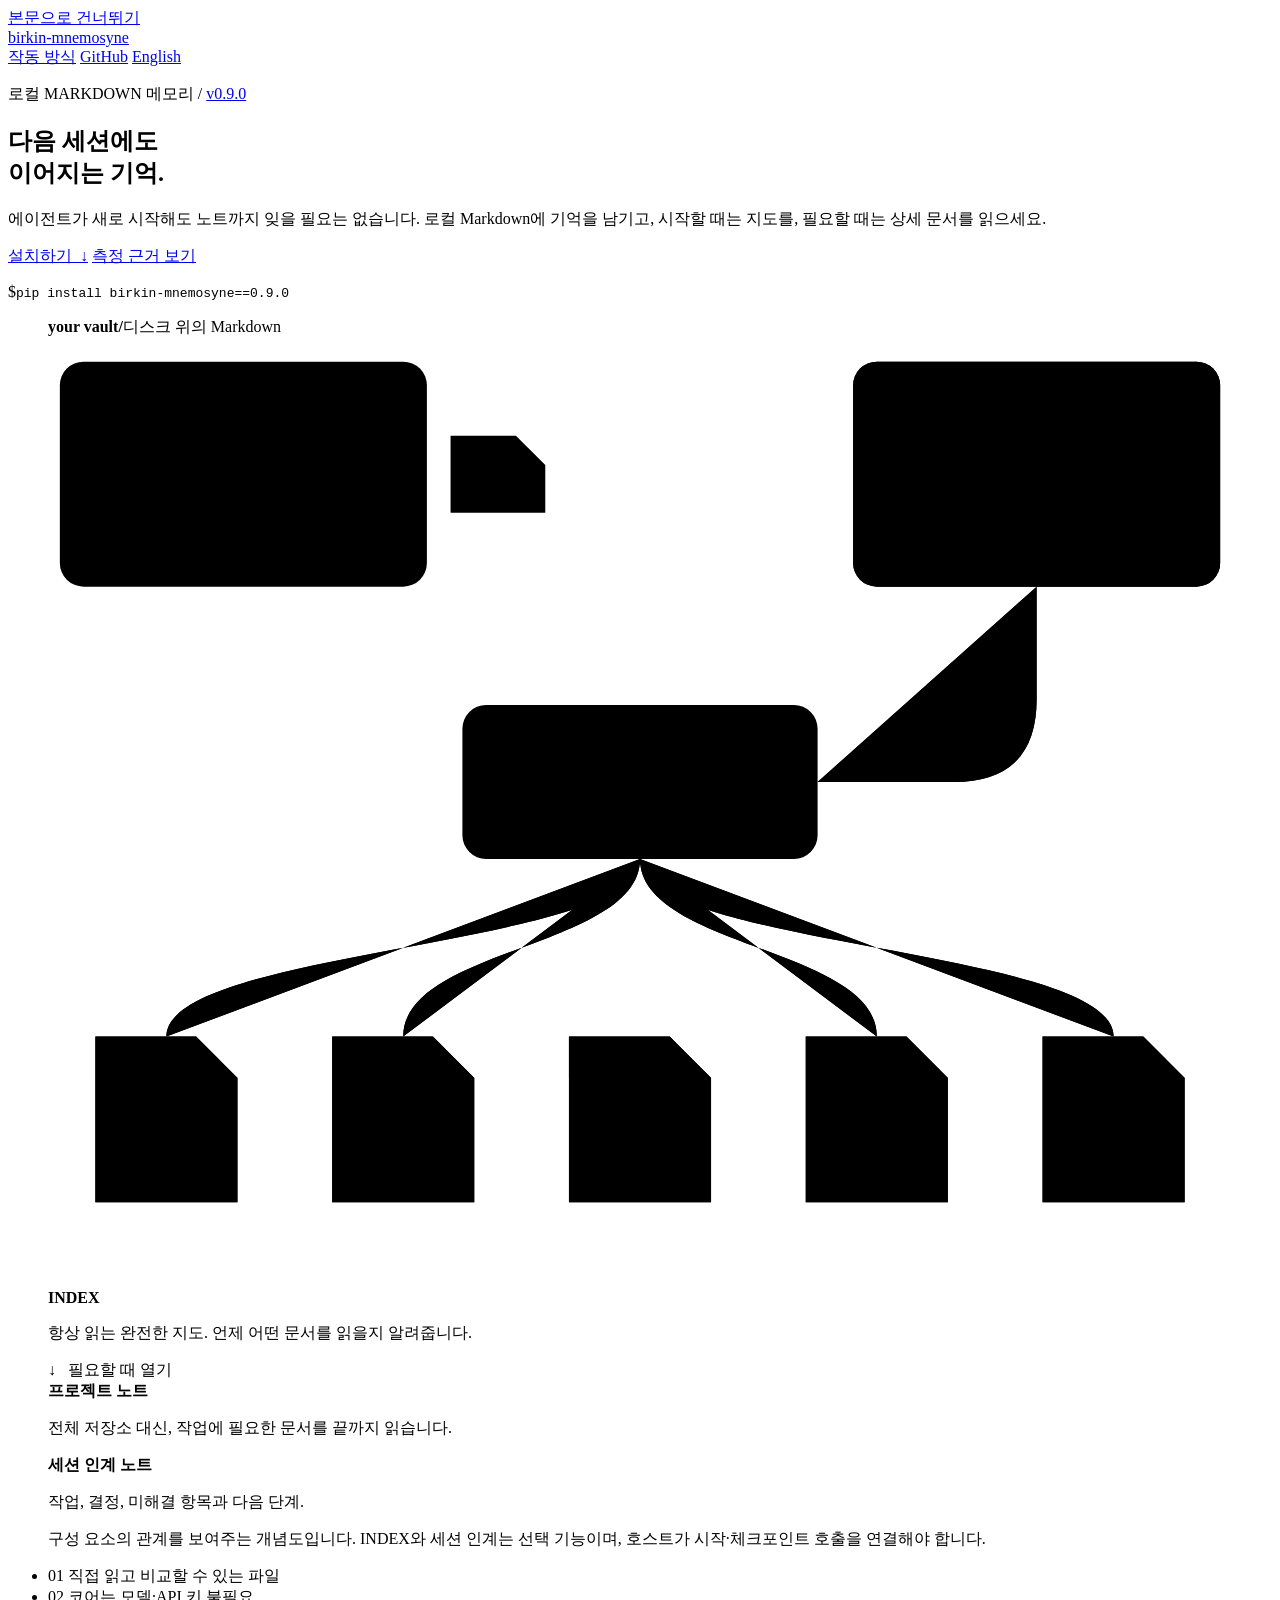
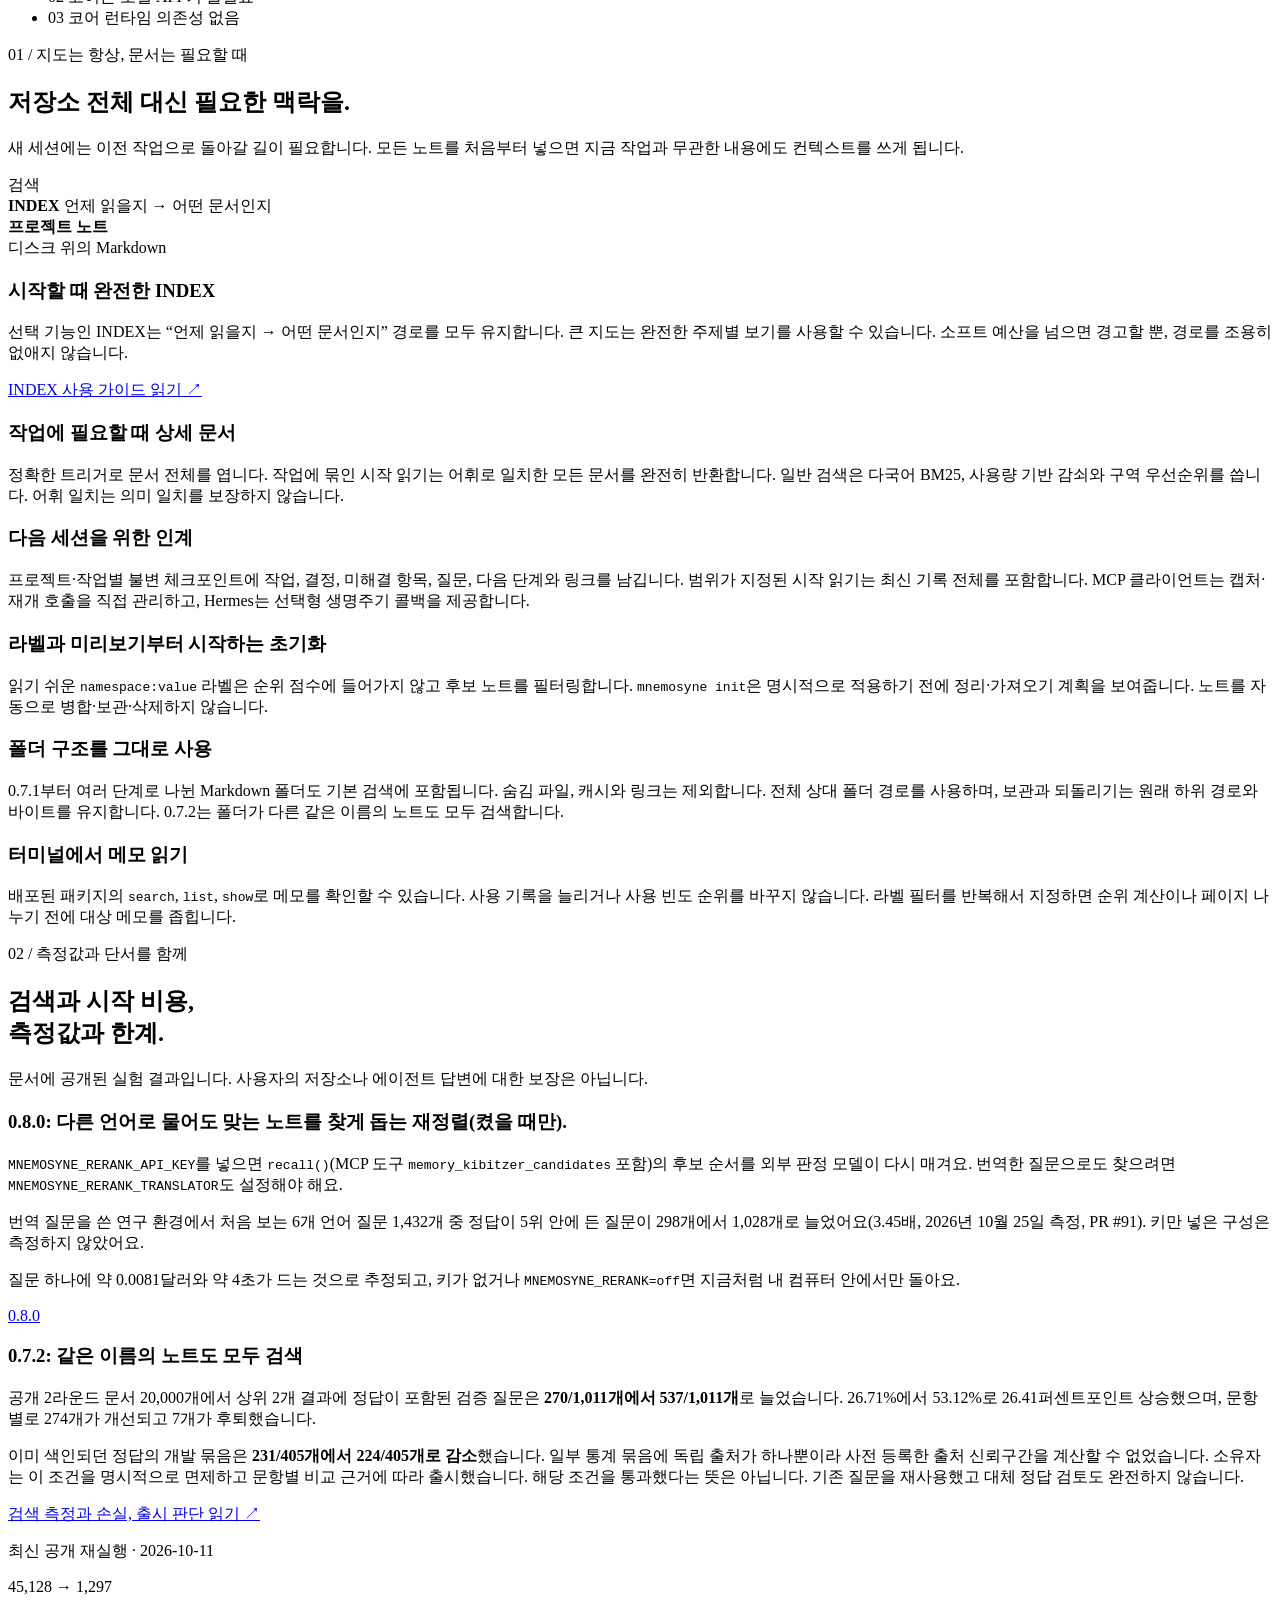
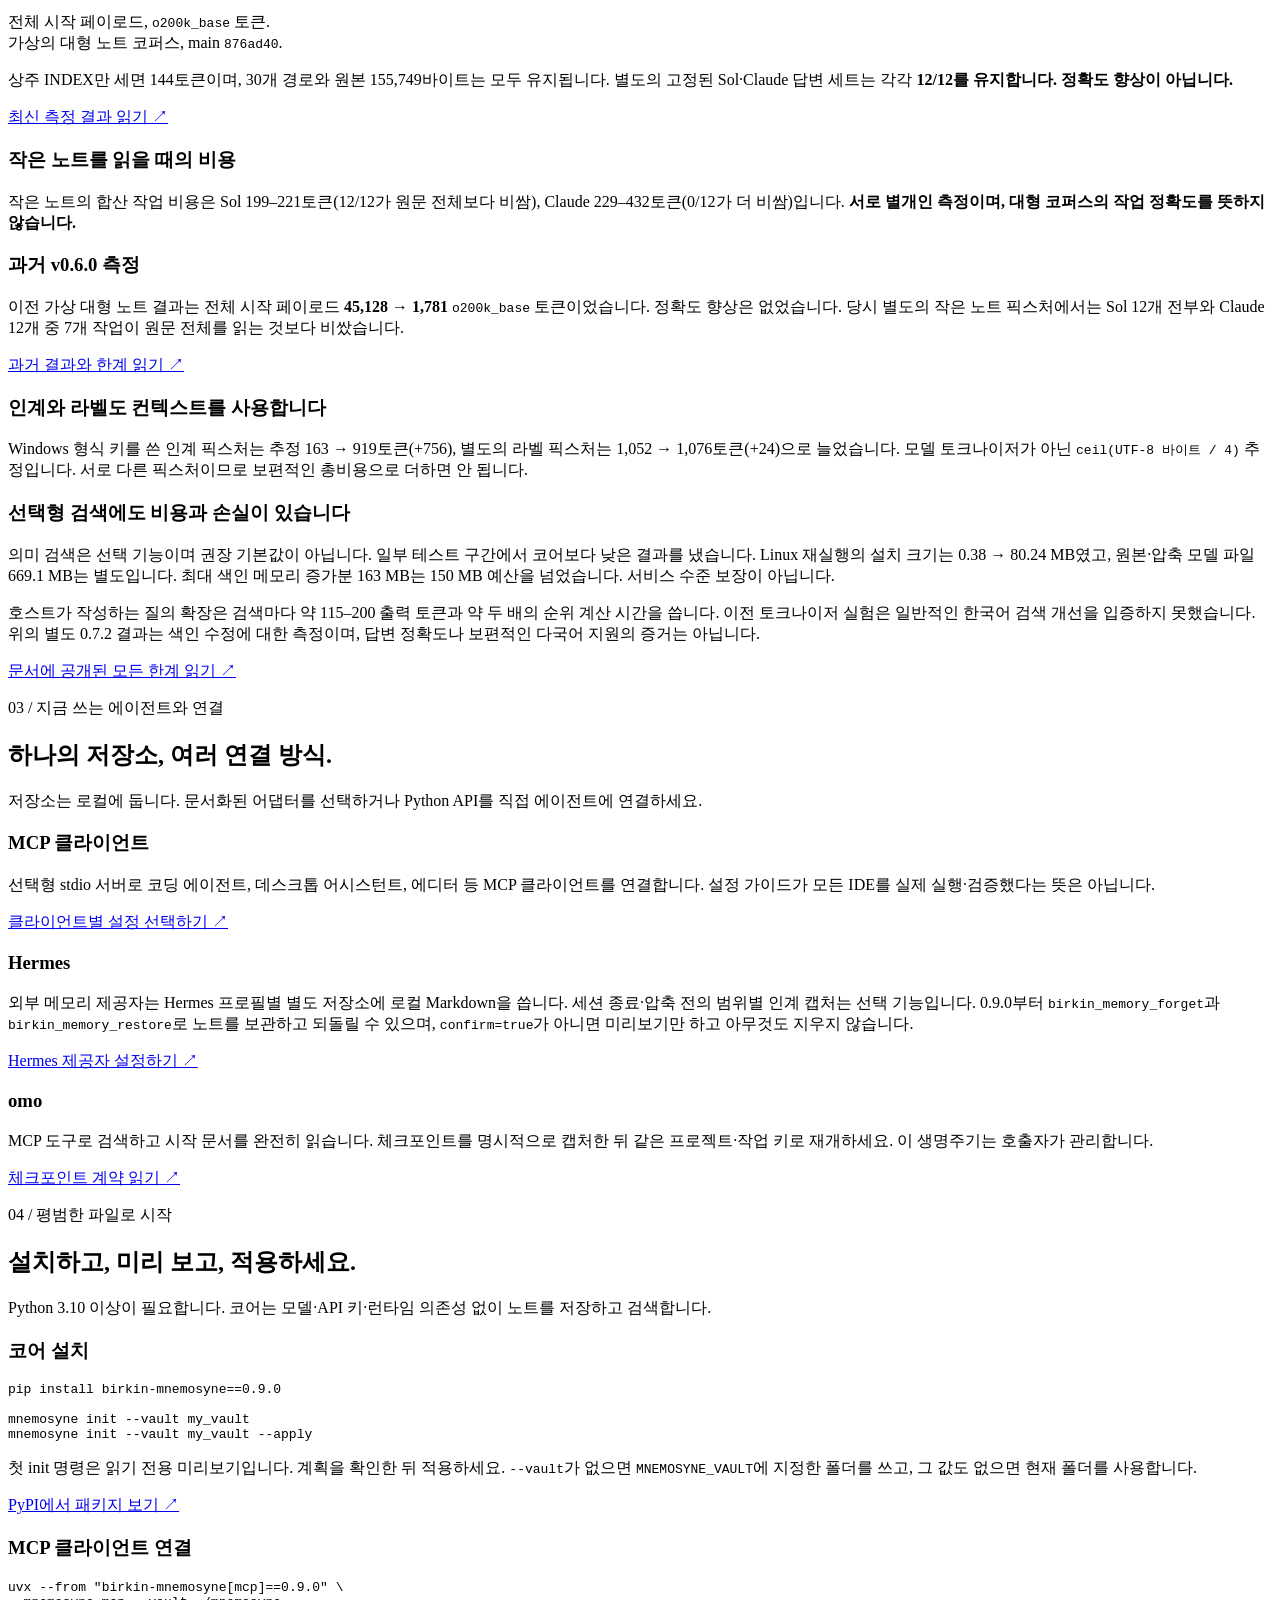
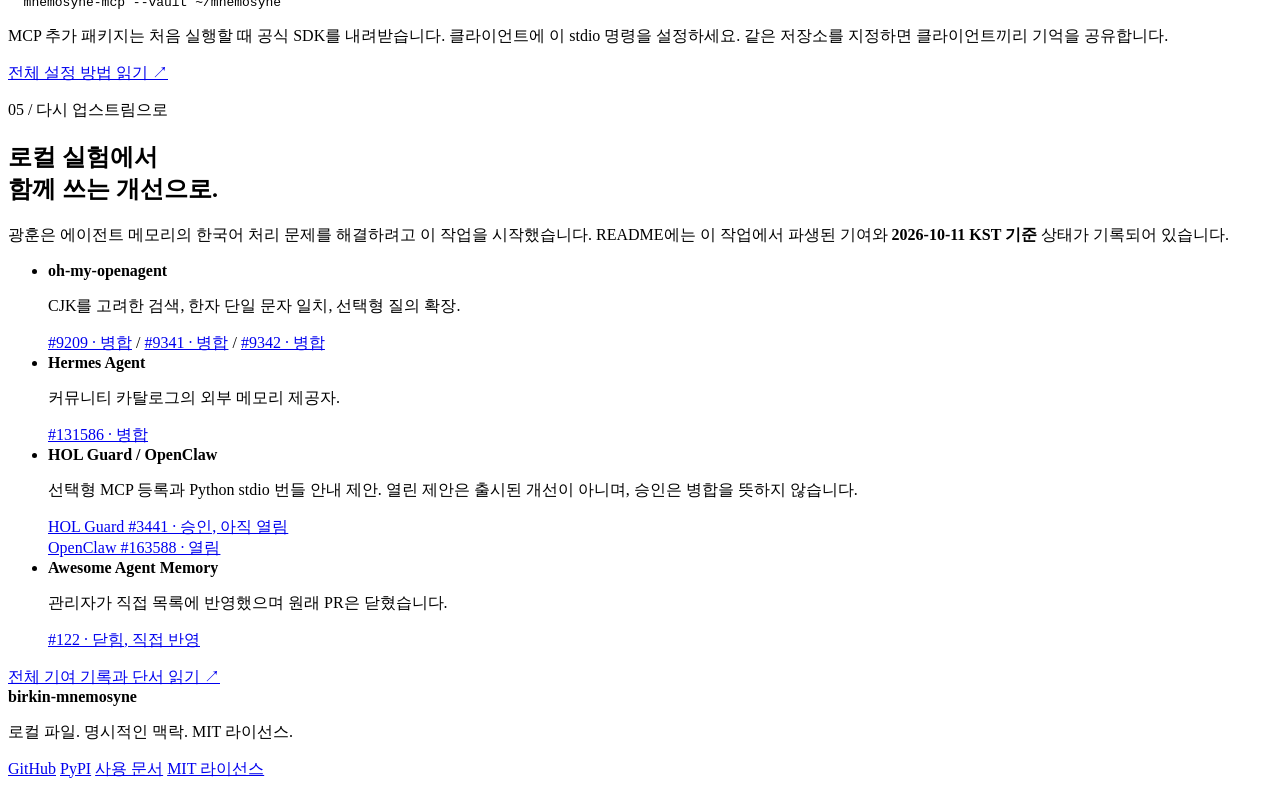
==== commit 3257fb80: "docs: scope reranking claims and label released INDEX results" ====
--- a/site/ko/index.html
+++ b/site/ko/index.html
@@ -200,9 +200,9 @@
           <p>문서에 공개된 실험 결과입니다. 사용자의 저장소나 에이전트 답변에 대한 보장은 아닙니다.</p>
         </div>
         <div class="measure-note" data-reveal id="cross-language-recall">
-          <h3>0.8.0: 다른 언어로 물어도 맞는 노트를 찾아요(키를 넣었을 때만).</h3>
-          <p><code>MNEMOSYNE_RERANK_API_KEY</code>를 넣으면 <code>recall()</code>(MCP 도구 <code>memory_kibitzer_candidates</code> 포함)이 번역한 질문으로도 후보를 찾고, 외부 판정 모델로 순서를 다시 매겨요.</p>
-          <p>처음 보는 6개 언어 질문 1,432개에서 정답이 5위 안에 든 질문이 298개에서 1,028개로 늘었어요(3.45배, 2026년 10월 25일 측정, PR #91).</p>
+          <h3>0.8.0: 다른 언어로 물어도 맞는 노트를 찾게 돕는 재정렬(켰을 때만).</h3>
+          <p><code>MNEMOSYNE_RERANK_API_KEY</code>를 넣으면 <code>recall()</code>(MCP 도구 <code>memory_kibitzer_candidates</code> 포함)의 후보 순서를 외부 판정 모델이 다시 매겨요. 번역한 질문으로도 찾으려면 <code>MNEMOSYNE_RERANK_TRANSLATOR</code>도 설정해야 해요.</p>
+          <p>번역 질문을 쓴 연구 환경에서 처음 보는 6개 언어 질문 1,432개 중 정답이 5위 안에 든 질문이 298개에서 1,028개로 늘었어요(3.45배, 2026년 10월 25일 측정, PR #91). 키만 넣은 구성은 측정하지 않았어요.</p>
           <p>질문 하나에 약 0.0081달러와 약 4초가 드는 것으로 추정되고, 키가 없거나 <code>MNEMOSYNE_RERANK=off</code>면 지금처럼 내 컴퓨터 안에서만 돌아요.</p>
           <a class="text-link" href="https://github.com/ashmoonori-afk/birkin-mnemosyne/blob/5945d84f6c36c9d1156f94f1eb002ff71470f9c5/docs/releases/0.8.0.md">0.8.0</a>
         </div>
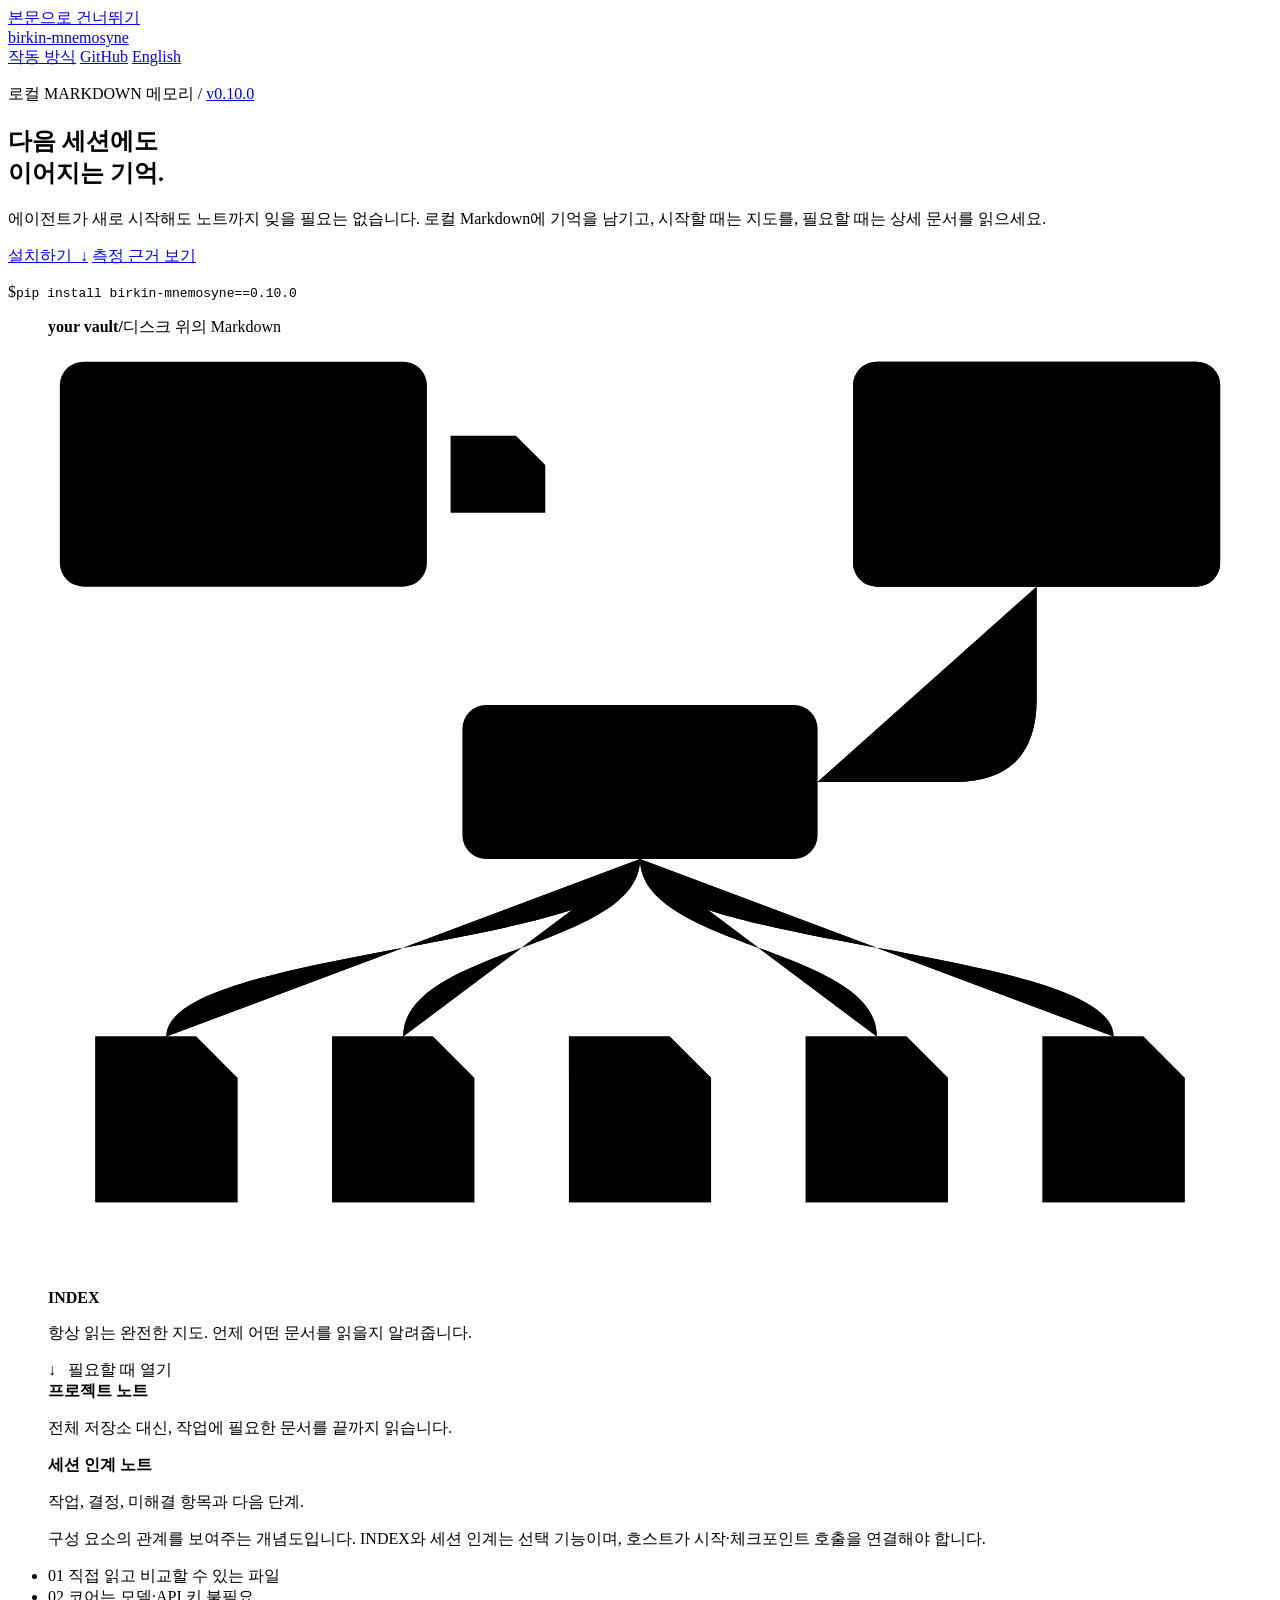
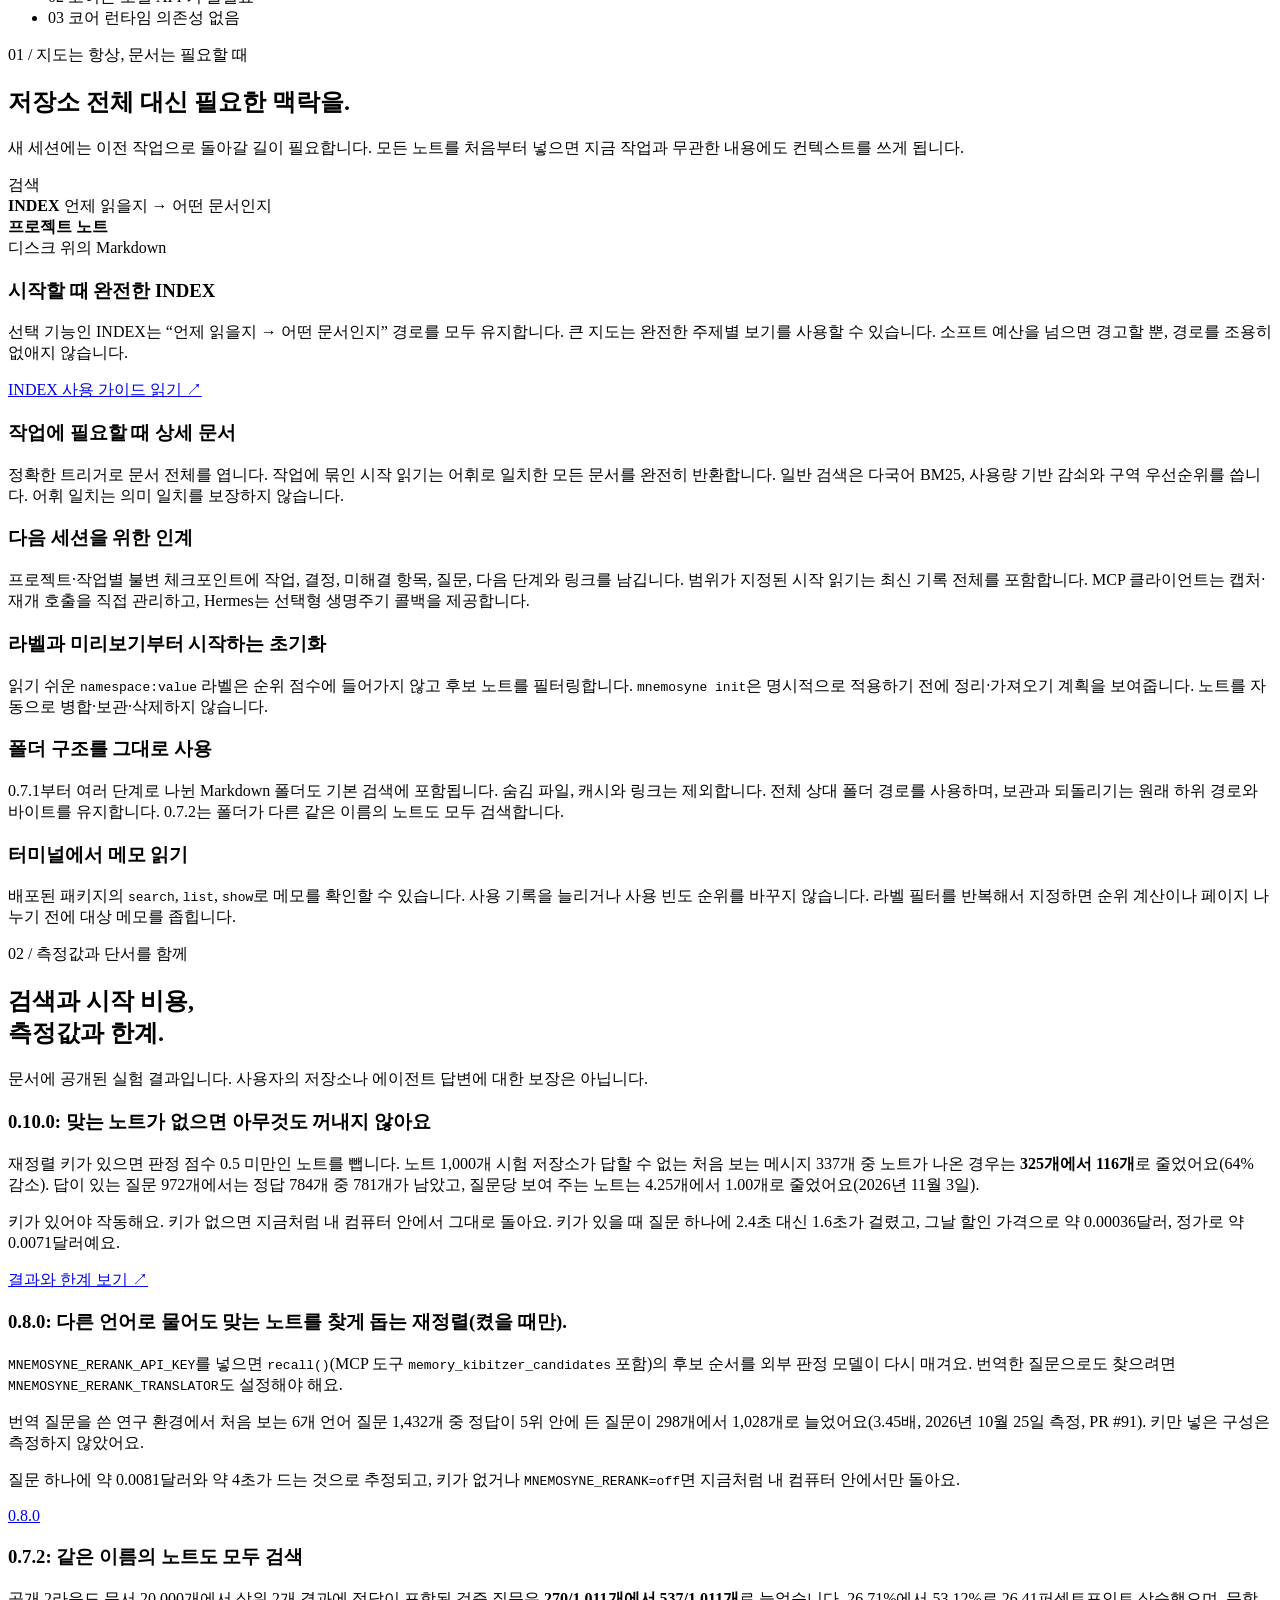
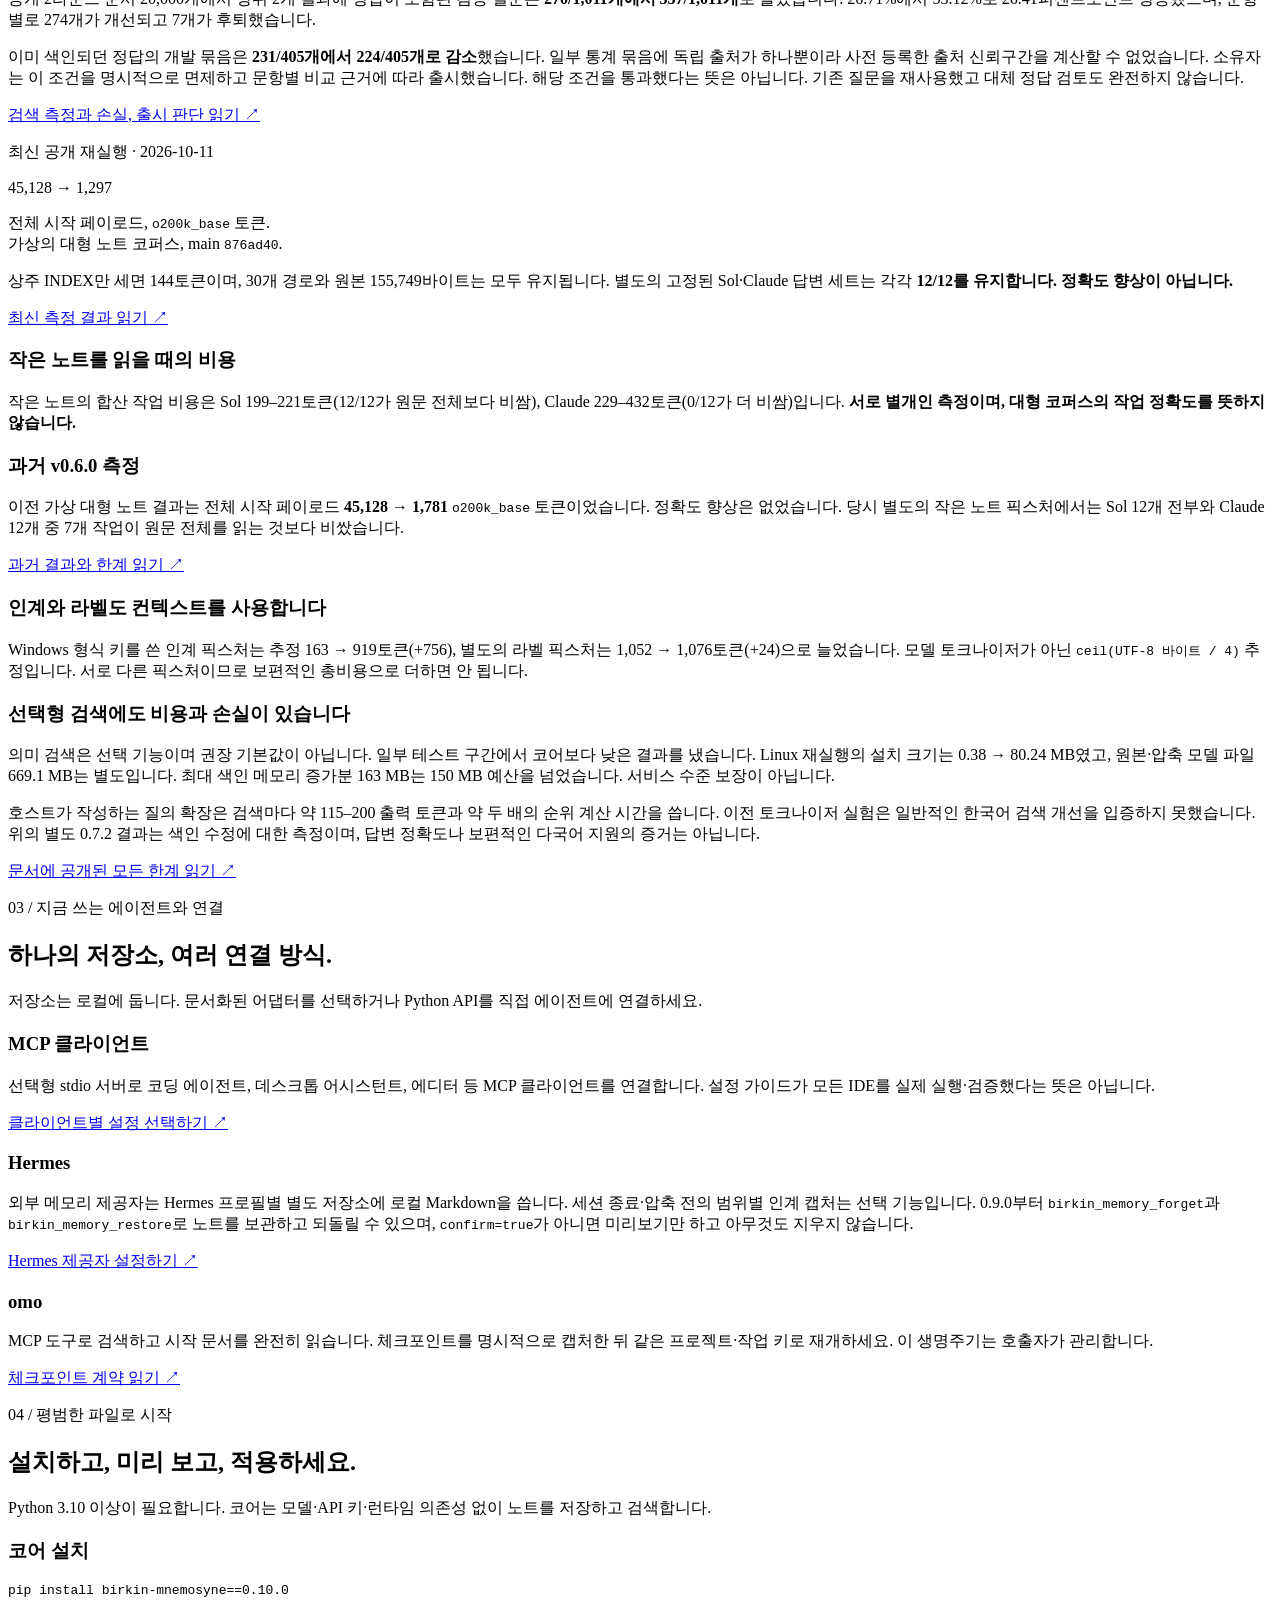
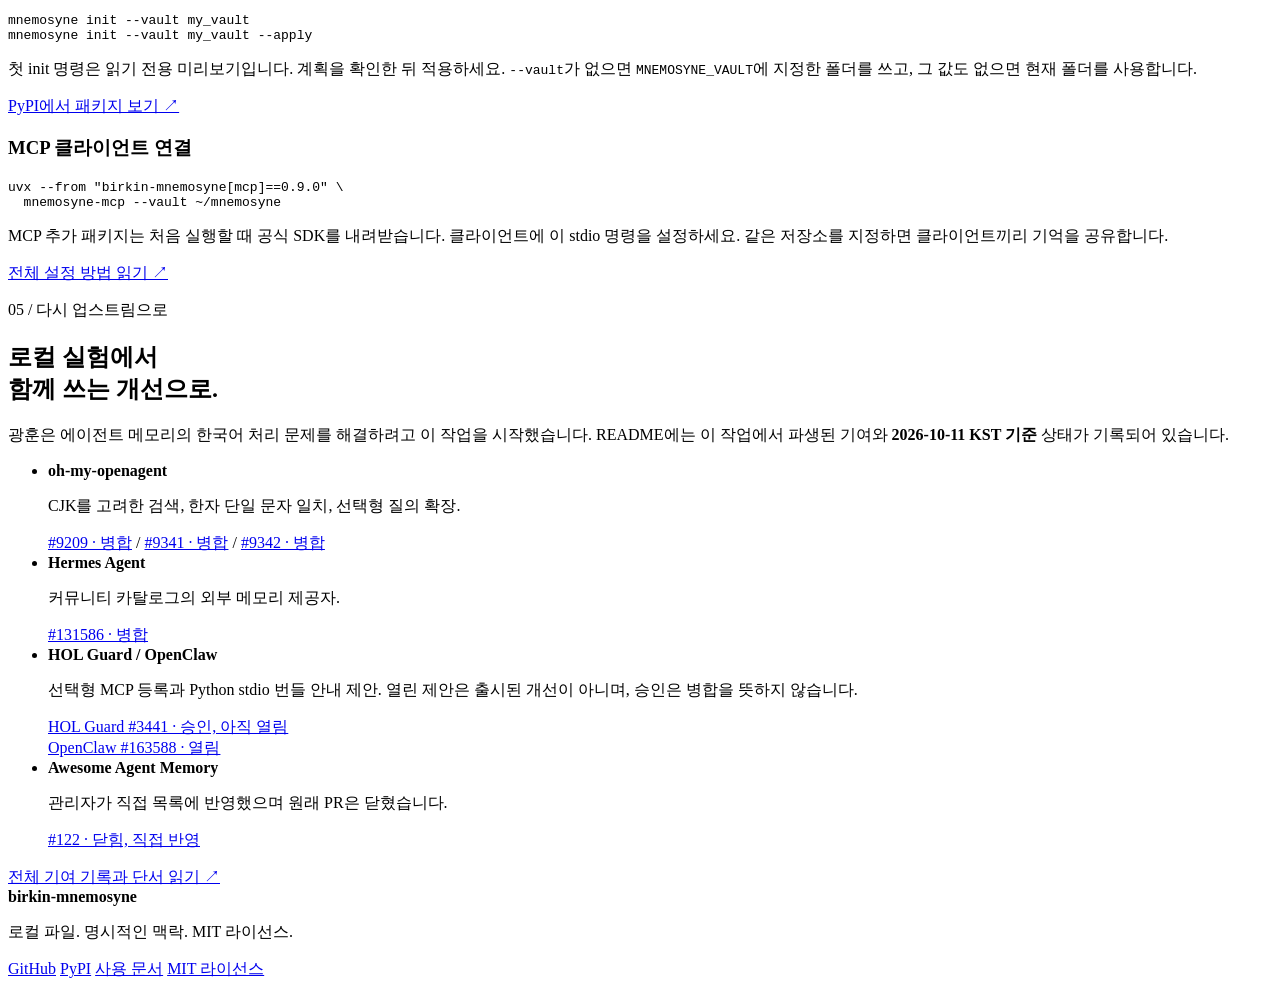
==== commit 47b7a22e: "chore: prepare the 0.10.0 release notes and version bump chore: nightly commit 2026-11-20 - changelo" ====
--- a/site/ko/index.html
+++ b/site/ko/index.html
@@ -36,14 +36,14 @@
   <main id="main">
     <section class="container hero" aria-labelledby="hero-title">
       <div class="hero-copy">
-        <p class="eyebrow">로컬 MARKDOWN 메모리 / <a href="https://github.com/ashmoonori-afk/birkin-mnemosyne/releases">v0.9.0</a></p>
+        <p class="eyebrow">로컬 MARKDOWN 메모리 / <a href="https://github.com/ashmoonori-afk/birkin-mnemosyne/releases">v0.10.0</a></p>
         <h1 id="hero-title">다음 세션에도<br>이어지는 기억.</h1>
         <p class="lead">에이전트가 새로 시작해도 노트까지 잊을 필요는 없습니다. 로컬 Markdown에 기억을 남기고, 시작할 때는 지도를, 필요할 때는 상세 문서를 읽으세요.</p>
         <div class="actions">
           <a class="button" href="#install">설치하기 <span aria-hidden="true">&nbsp;↓</span></a>
           <a class="button secondary" href="#measurements">측정 근거 보기</a>
         </div>
-        <p class="hero-install"><span aria-hidden="true">$</span><code>pip install birkin-mnemosyne==0.9.0</code></p>
+        <p class="hero-install"><span aria-hidden="true">$</span><code>pip install birkin-mnemosyne==0.10.0</code></p>
       </div>
       <figure class="ledger" data-loop>
         <div class="ledger-top"><strong class="mono">your vault/</strong><span class="small">디스크 위의 Markdown</span></div>
@@ -199,6 +199,12 @@
           <h2>검색과 시작 비용,<br>측정값과 한계.</h2>
           <p>문서에 공개된 실험 결과입니다. 사용자의 저장소나 에이전트 답변에 대한 보장은 아닙니다.</p>
         </div>
+        <div class="measure-note" data-reveal id="say-nothing">
+          <h3>0.10.0: 맞는 노트가 없으면 아무것도 꺼내지 않아요</h3>
+          <p>재정렬 키가 있으면 판정 점수 0.5 미만인 노트를 뺍니다. 노트 1,000개 시험 저장소가 답할 수 없는 처음 보는 메시지 337개 중 노트가 나온 경우는 <strong>325개에서 116개</strong>로 줄었어요(64% 감소). 답이 있는 질문 972개에서는 정답 784개 중 781개가 남았고, 질문당 보여 주는 노트는 4.25개에서 1.00개로 줄었어요(2026년 11월 3일).</p>
+          <p>키가 있어야 작동해요. 키가 없으면 지금처럼 내 컴퓨터 안에서 그대로 돌아요. 키가 있을 때 질문 하나에 2.4초 대신 1.6초가 걸렸고, 그날 할인 가격으로 약 0.00036달러, 정가로 약 0.0071달러예요.</p>
+          <a class="text-link" href="https://github.com/ashmoonori-afk/birkin-mnemosyne/blob/main/benchmarks/unanswerable/RESULTS.md">결과와 한계 보기 ↗</a>
+        </div>
         <div class="measure-note" data-reveal id="cross-language-recall">
           <h3>0.8.0: 다른 언어로 물어도 맞는 노트를 찾게 돕는 재정렬(켰을 때만).</h3>
           <p><code>MNEMOSYNE_RERANK_API_KEY</code>를 넣으면 <code>recall()</code>(MCP 도구 <code>memory_kibitzer_candidates</code> 포함)의 후보 순서를 외부 판정 모델이 다시 매겨요. 번역한 질문으로도 찾으려면 <code>MNEMOSYNE_RERANK_TRANSLATOR</code>도 설정해야 해요.</p>
@@ -283,7 +289,7 @@
       <div class="install-grid">
         <article data-reveal>
           <h3>코어 설치</h3>
-          <pre><code>pip install <span class="code-token">birkin-mnemosyne==0.9.0</span>
+          <pre><code>pip install <span class="code-token">birkin-mnemosyne==0.10.0</span>
 
 mnemosyne init <span class="code-token">--vault</span> my_vault
 mnemosyne init <span class="code-token">--vault</span> my_vault <span class="code-token">--apply</span></code></pre>
